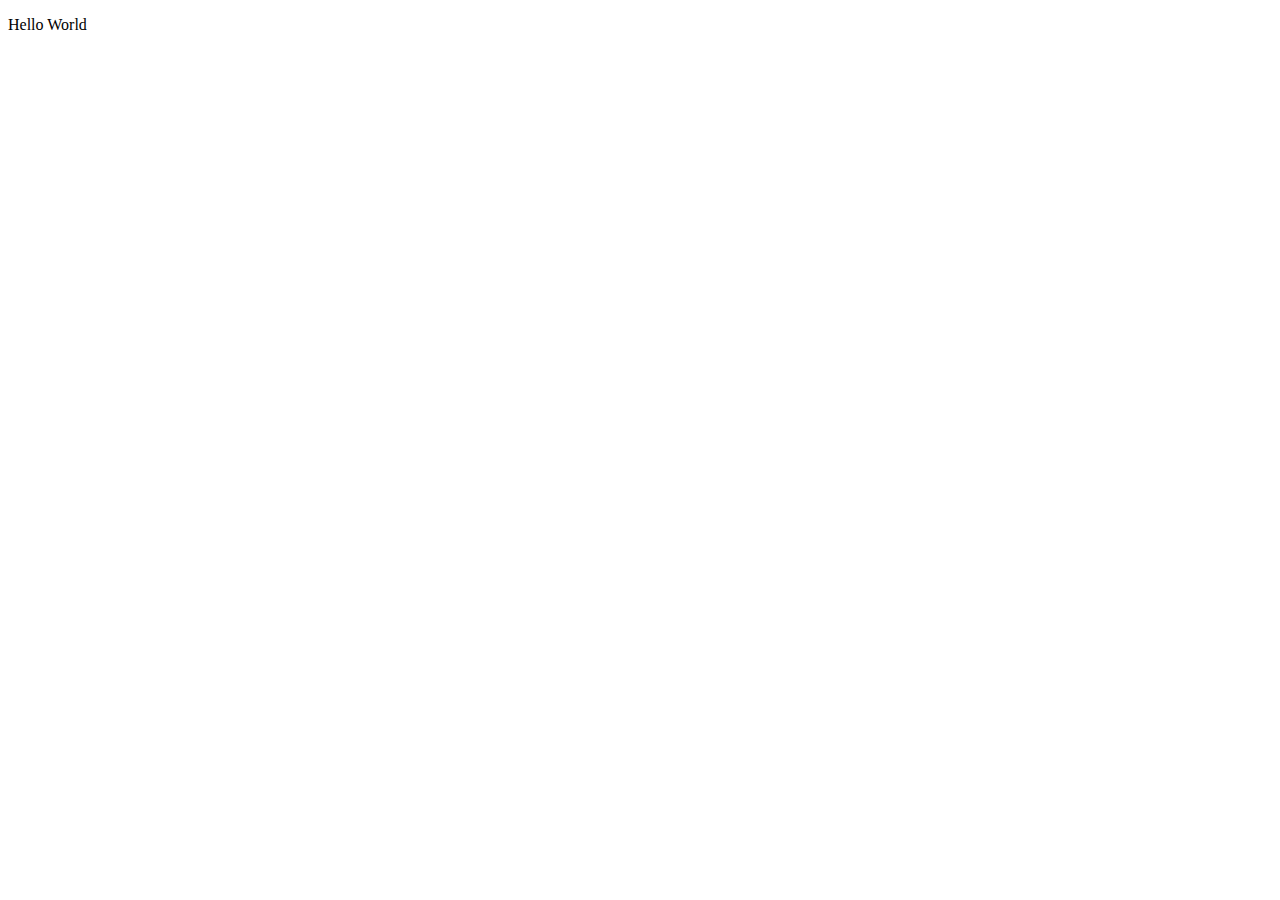
==== index.html @ 7d44d4f8 "Fix: Index.html's title and script path." ====
<!DOCTYPE html>
<html>
    <head>
        <meta charset="utf-8" />
        <title>Manahearth: A Casual Variant for Magic: the Gathering</title>
<!--[if IE]>
<script src="http://html5shiv.googlecode.com/svn/trunk/html5.js"></script>
<![endif]-->
        <style>
            article, aside, details, figcaption, figure, footer, header,
            hgroup, menu, nav, section { display: block; }
        </style>
        
        <link href="./assets/index.css" rel="stylesheet"/>
        <script src="./assets/jquery/jquery.min.js"></script>
    </head>
    <body>
        <p>Hello World</p>
        
        <script src="./assets/index.js"></script>
    </body>
</html>
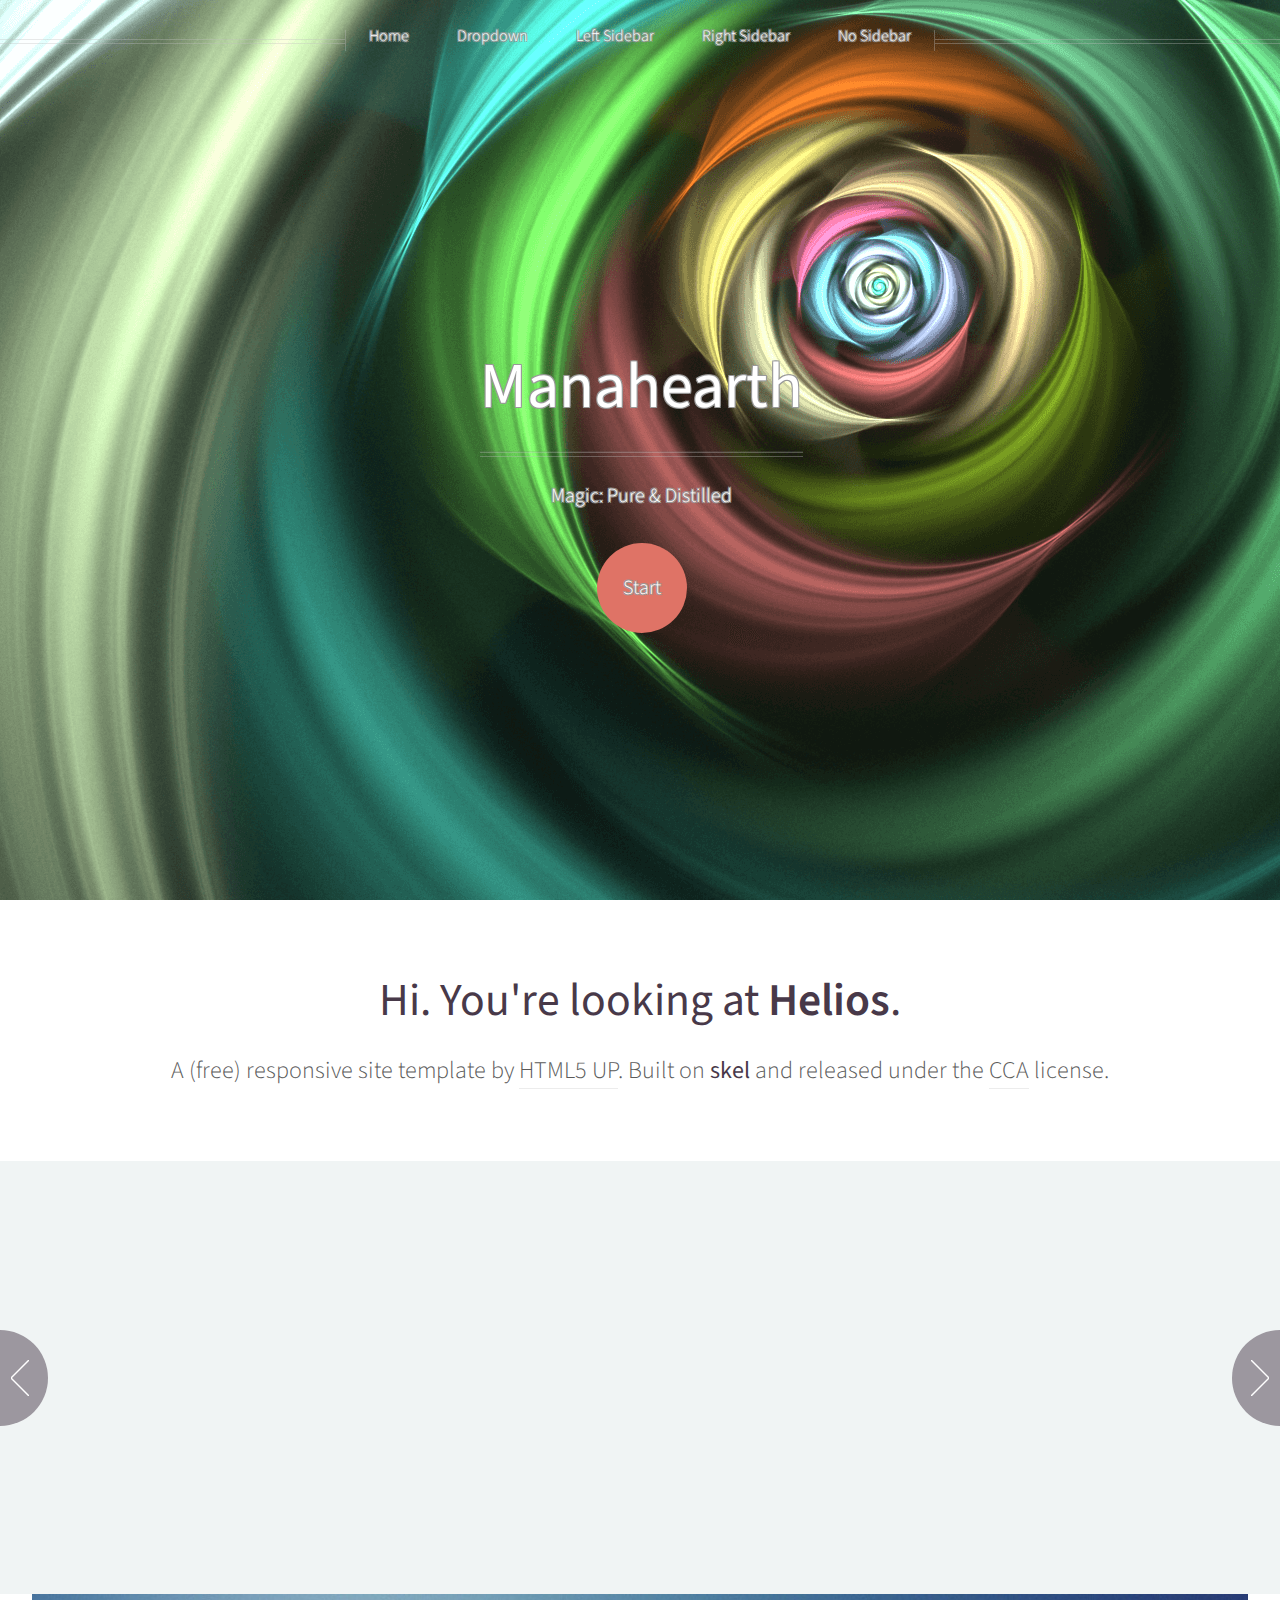
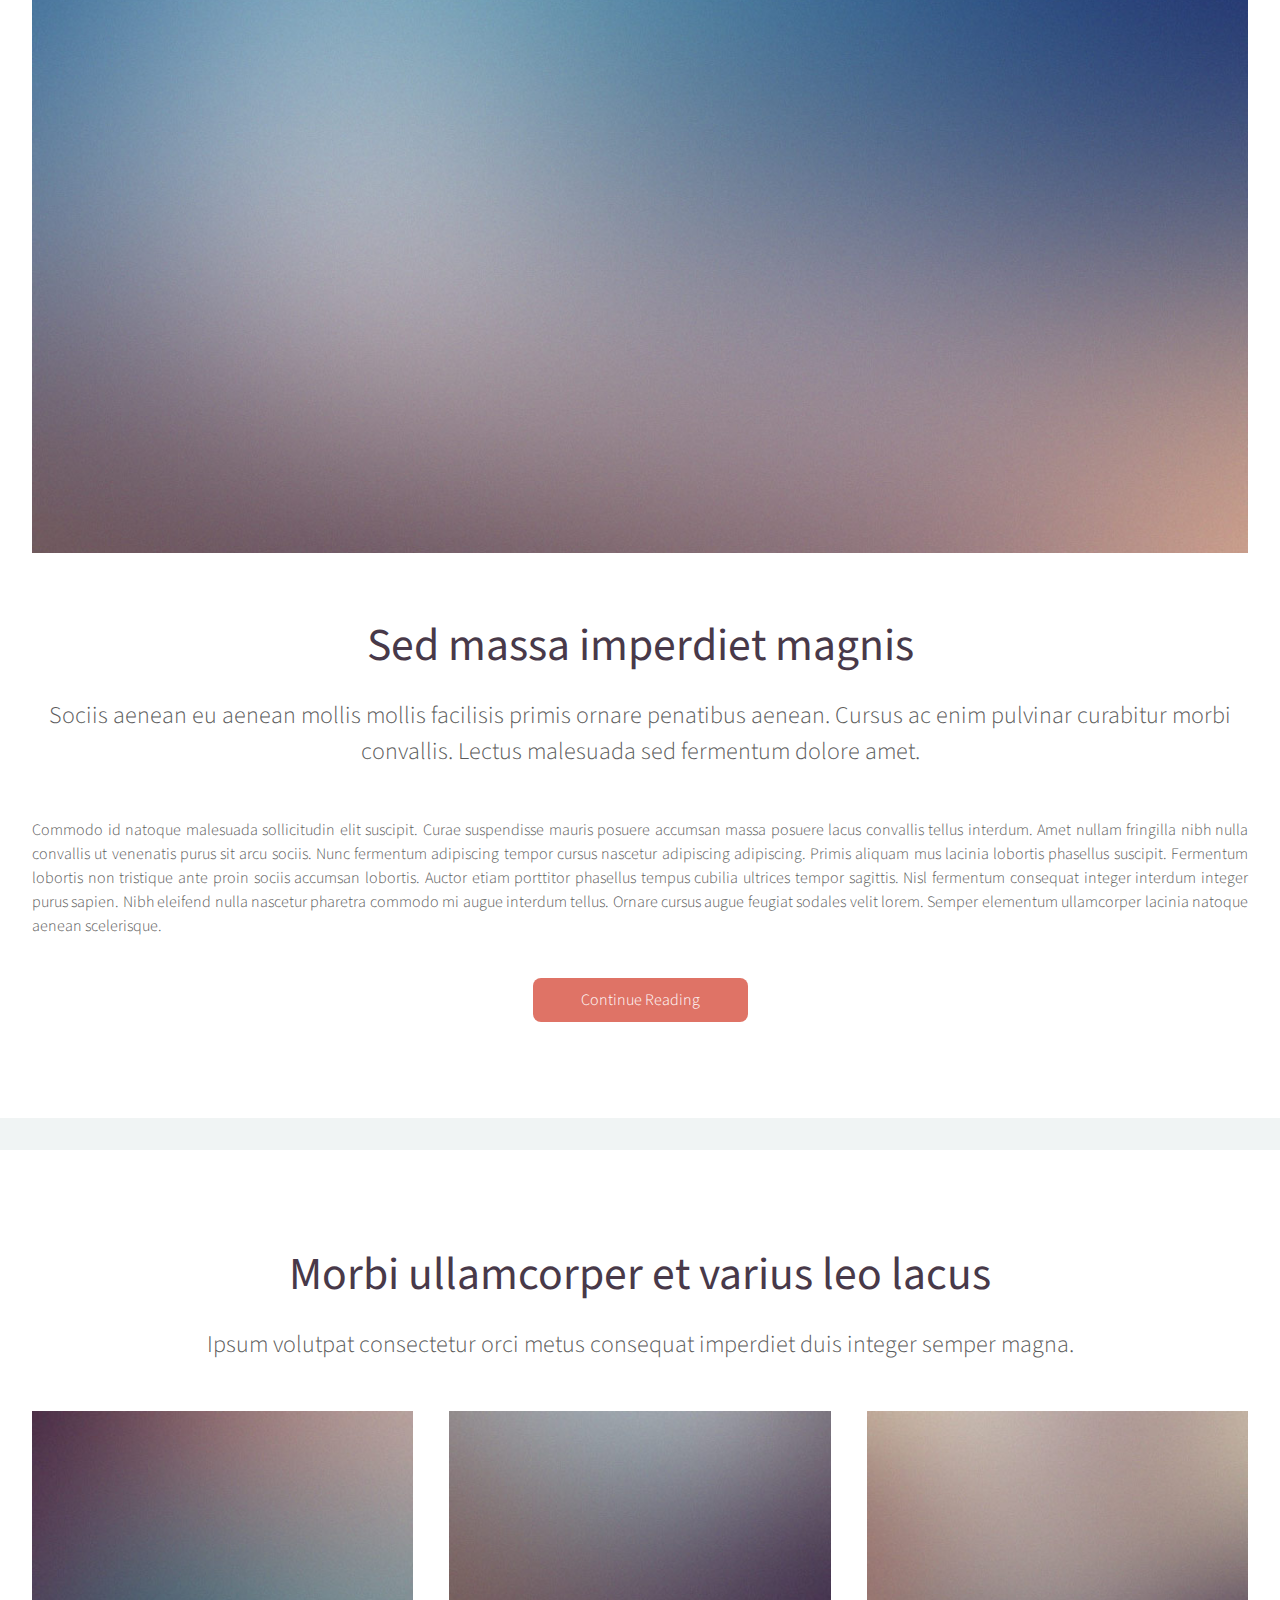
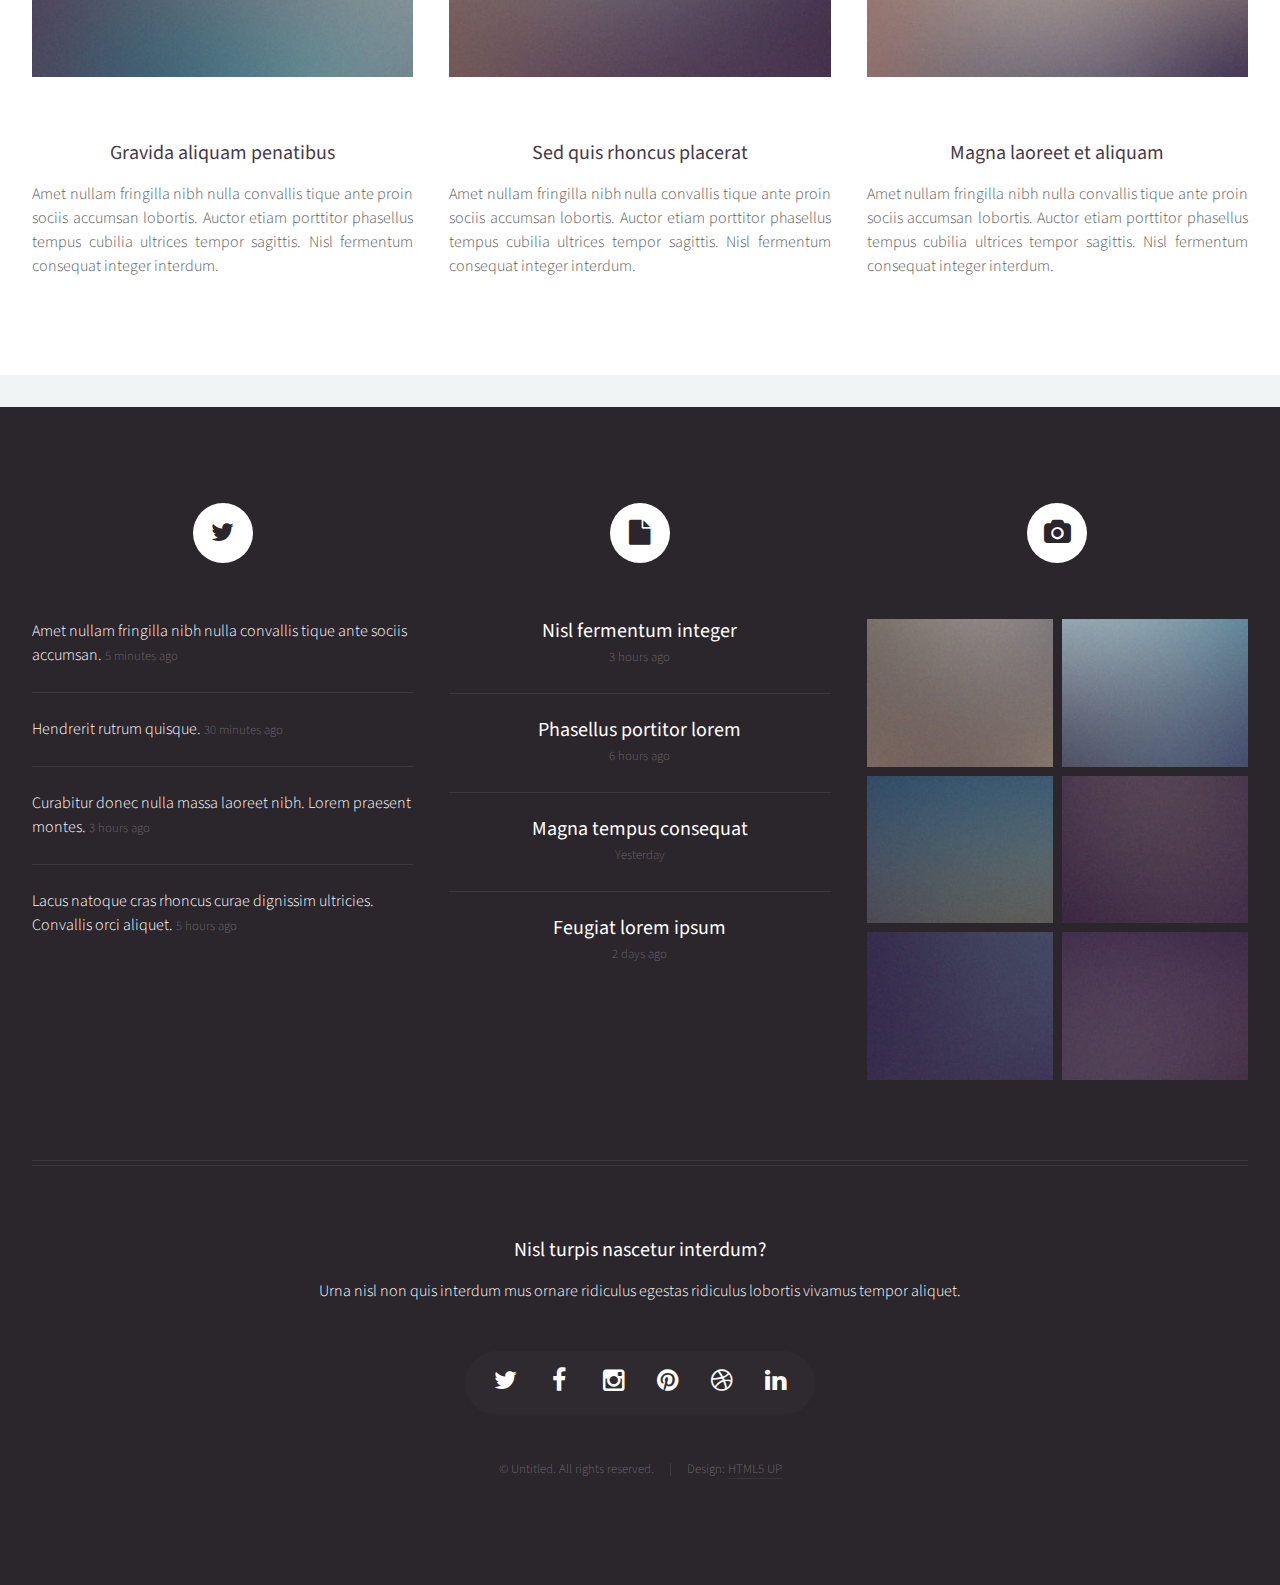
==== commit c3d3575b: "Start replacing placeholders in header." ====
--- a/index.html
+++ b/index.html
@@ -1,22 +1,386 @@
 <!DOCTYPE html>
 <html>
-    <head>
-        <meta charset="utf-8" />
-        <title>Manahearth: A Casual Variant for Magic: the Gathering</title>
-<!--[if IE]>
-<script src="http://html5shiv.googlecode.com/svn/trunk/html5.js"></script>
-<![endif]-->
-        <style>
-            article, aside, details, figcaption, figure, footer, header,
-            hgroup, menu, nav, section { display: block; }
-        </style>
-        
-        <link href="./assets/index.css" rel="stylesheet"/>
-        <script src="./assets/jquery/jquery.min.js"></script>
-    </head>
-    <body>
-        <p>Hello World</p>
-        
-        <script src="./assets/index.js"></script>
-    </body>
+  <head>
+    <meta charset="utf-8" />
+    <meta name="viewport" content="width=device-width, initial-scale=1" />
+    <title>Manahearth: A Casual Variant for Magic: the Gathering</title>
+    <!--[if IE]>
+    <script src="http://html5shiv.googlecode.com/svn/trunk/html5.js"></script>
+    <![endif]-->
+    <style>
+      article, aside, details, figcaption, figure, footer, header,
+      hgroup, menu, nav, section { display: block; }
+    </style>
+
+    <link href="./assets/index.css" rel="stylesheet"/>
+  </head>
+  <body class="homepage">
+    <div id="page-wrapper">
+
+      <!-- Header -->
+      <div id="header">
+
+        <!-- Inner -->
+        <div class="inner">
+          <header>
+            <h1><a href="index.html" id="logo">Manahearth</a></h1>
+            <hr />
+            <p>Magic: Pure &amp; Distilled</p>
+          </header>
+          <footer>
+            <a href="#banner" class="button circled scrolly">Start</a>
+          </footer>
+        </div>
+
+        <!-- Nav -->
+        <nav id="nav">
+          <ul>
+            <li><a href="index.html">Home</a></li>
+            <li>
+              <a href="#">Dropdown</a>
+              <ul>
+                <li><a href="#">Lorem ipsum dolor</a></li>
+                <li><a href="#">Magna phasellus</a></li>
+                <li><a href="#">Etiam dolore nisl</a></li>
+                <li>
+                  <a href="#">And a submenu &hellip;</a>
+                  <ul>
+                    <li><a href="#">Lorem ipsum dolor</a></li>
+                    <li><a href="#">Phasellus consequat</a></li>
+                    <li><a href="#">Magna phasellus</a></li>
+                    <li><a href="#">Etiam dolore nisl</a></li>
+                  </ul>
+                </li>
+                <li><a href="#">Veroeros feugiat</a></li>
+              </ul>
+            </li>
+            <li><a href="left-sidebar.html">Left Sidebar</a></li>
+            <li><a href="right-sidebar.html">Right Sidebar</a></li>
+            <li><a href="no-sidebar.html">No Sidebar</a></li>
+          </ul>
+        </nav>
+
+      </div>
+
+      <!-- Banner -->
+      <section id="banner">
+        <header>
+          <h2>Hi. You're looking at <strong>Helios</strong>.</h2>
+          <p>
+            A (free) responsive site template by <a href="http://html5up.net">HTML5 UP</a>.
+            Built on <strong>skel</strong> and released under the <a href="http://html5up.net/license">CCA</a> license.
+          </p>
+        </header>
+      </section>
+
+      <!-- Carousel -->
+      <section class="carousel">
+        <div class="reel">
+
+          <article>
+            <a href="#" class="image featured"><img src="images/pic01.jpg" alt="" /></a>
+            <header>
+              <h3><a href="#">Pulvinar sagittis congue</a></h3>
+            </header>
+            <p>Commodo id natoque malesuada sollicitudin elit suscipit magna.</p>
+          </article>
+
+          <article>
+            <a href="#" class="image featured"><img src="images/pic02.jpg" alt="" /></a>
+            <header>
+              <h3><a href="#">Fermentum sagittis proin</a></h3>
+            </header>
+            <p>Commodo id natoque malesuada sollicitudin elit suscipit magna.</p>
+          </article>
+
+          <article>
+            <a href="#" class="image featured"><img src="images/pic03.jpg" alt="" /></a>
+            <header>
+              <h3><a href="#">Sed quis rhoncus placerat</a></h3>
+            </header>
+            <p>Commodo id natoque malesuada sollicitudin elit suscipit magna.</p>
+          </article>
+
+          <article>
+            <a href="#" class="image featured"><img src="images/pic04.jpg" alt="" /></a>
+            <header>
+              <h3><a href="#">Ultrices urna sit lobortis</a></h3>
+            </header>
+            <p>Commodo id natoque malesuada sollicitudin elit suscipit magna.</p>
+          </article>
+
+          <article>
+            <a href="#" class="image featured"><img src="images/pic05.jpg" alt="" /></a>
+            <header>
+              <h3><a href="#">Varius magnis sollicitudin</a></h3>
+            </header>
+            <p>Commodo id natoque malesuada sollicitudin elit suscipit magna.</p>
+          </article>
+
+          <article>
+            <a href="#" class="image featured"><img src="images/pic01.jpg" alt="" /></a>
+            <header>
+              <h3><a href="#">Pulvinar sagittis congue</a></h3>
+            </header>
+            <p>Commodo id natoque malesuada sollicitudin elit suscipit magna.</p>
+          </article>
+
+          <article>
+            <a href="#" class="image featured"><img src="images/pic02.jpg" alt="" /></a>
+            <header>
+              <h3><a href="#">Fermentum sagittis proin</a></h3>
+            </header>
+            <p>Commodo id natoque malesuada sollicitudin elit suscipit magna.</p>
+          </article>
+
+          <article>
+            <a href="#" class="image featured"><img src="images/pic03.jpg" alt="" /></a>
+            <header>
+              <h3><a href="#">Sed quis rhoncus placerat</a></h3>
+            </header>
+            <p>Commodo id natoque malesuada sollicitudin elit suscipit magna.</p>
+          </article>
+
+          <article>
+            <a href="#" class="image featured"><img src="images/pic04.jpg" alt="" /></a>
+            <header>
+              <h3><a href="#">Ultrices urna sit lobortis</a></h3>
+            </header>
+            <p>Commodo id natoque malesuada sollicitudin elit suscipit magna.</p>
+          </article>
+
+          <article>
+            <a href="#" class="image featured"><img src="images/pic05.jpg" alt="" /></a>
+            <header>
+              <h3><a href="#">Varius magnis sollicitudin</a></h3>
+            </header>
+            <p>Commodo id natoque malesuada sollicitudin elit suscipit magna.</p>
+          </article>
+
+        </div>
+      </section>
+
+      <!-- Main -->
+      <div class="wrapper style2">
+
+        <article id="main" class="container special">
+          <a href="#" class="image featured"><img src="images/pic06.jpg" alt="" /></a>
+          <header>
+            <h2><a href="#">Sed massa imperdiet magnis</a></h2>
+            <p>
+              Sociis aenean eu aenean mollis mollis facilisis primis ornare penatibus aenean. Cursus ac enim
+              pulvinar curabitur morbi convallis. Lectus malesuada sed fermentum dolore amet.
+            </p>
+          </header>
+          <p>
+            Commodo id natoque malesuada sollicitudin elit suscipit. Curae suspendisse mauris posuere accumsan massa
+            posuere lacus convallis tellus interdum. Amet nullam fringilla nibh nulla convallis ut venenatis purus
+            sit arcu sociis. Nunc fermentum adipiscing tempor cursus nascetur adipiscing adipiscing. Primis aliquam
+            mus lacinia lobortis phasellus suscipit. Fermentum lobortis non tristique ante proin sociis accumsan
+            lobortis. Auctor etiam porttitor phasellus tempus cubilia ultrices tempor sagittis. Nisl fermentum
+            consequat integer interdum integer purus sapien. Nibh eleifend nulla nascetur pharetra commodo mi augue
+            interdum tellus. Ornare cursus augue feugiat sodales velit lorem. Semper elementum ullamcorper lacinia
+            natoque aenean scelerisque.
+          </p>
+          <footer>
+            <a href="#" class="button">Continue Reading</a>
+          </footer>
+        </article>
+
+      </div>
+
+      <!-- Features -->
+      <div class="wrapper style1">
+
+        <section id="features" class="container special">
+          <header>
+            <h2>Morbi ullamcorper et varius leo lacus</h2>
+            <p>Ipsum volutpat consectetur orci metus consequat imperdiet duis integer semper magna.</p>
+          </header>
+          <div class="row">
+            <article class="4u 12u(mobile) special">
+              <a href="#" class="image featured"><img src="images/pic07.jpg" alt="" /></a>
+              <header>
+                <h3><a href="#">Gravida aliquam penatibus</a></h3>
+              </header>
+              <p>
+                Amet nullam fringilla nibh nulla convallis tique ante proin sociis accumsan lobortis. Auctor etiam
+                porttitor phasellus tempus cubilia ultrices tempor sagittis. Nisl fermentum consequat integer interdum.
+              </p>
+            </article>
+            <article class="4u 12u(mobile) special">
+              <a href="#" class="image featured"><img src="images/pic08.jpg" alt="" /></a>
+              <header>
+                <h3><a href="#">Sed quis rhoncus placerat</a></h3>
+              </header>
+              <p>
+                Amet nullam fringilla nibh nulla convallis tique ante proin sociis accumsan lobortis. Auctor etiam
+                porttitor phasellus tempus cubilia ultrices tempor sagittis. Nisl fermentum consequat integer interdum.
+              </p>
+            </article>
+            <article class="4u 12u(mobile) special">
+              <a href="#" class="image featured"><img src="images/pic09.jpg" alt="" /></a>
+              <header>
+                <h3><a href="#">Magna laoreet et aliquam</a></h3>
+              </header>
+              <p>
+                Amet nullam fringilla nibh nulla convallis tique ante proin sociis accumsan lobortis. Auctor etiam
+                porttitor phasellus tempus cubilia ultrices tempor sagittis. Nisl fermentum consequat integer interdum.
+              </p>
+            </article>
+          </div>
+        </section>
+
+      </div>
+
+      <!-- Footer -->
+      <div id="footer">
+        <div class="container">
+          <div class="row">
+
+            <!-- Tweets -->
+            <section class="4u 12u(mobile)">
+              <header>
+                <h2 class="icon fa-twitter circled"><span class="label">Tweets</span></h2>
+              </header>
+              <ul class="divided">
+                <li>
+                  <article class="tweet">
+                    Amet nullam fringilla nibh nulla convallis tique ante sociis accumsan.
+                    <span class="timestamp">5 minutes ago</span>
+                  </article>
+                </li>
+                <li>
+                  <article class="tweet">
+                    Hendrerit rutrum quisque.
+                    <span class="timestamp">30 minutes ago</span>
+                  </article>
+                </li>
+                <li>
+                  <article class="tweet">
+                    Curabitur donec nulla massa laoreet nibh. Lorem praesent montes.
+                    <span class="timestamp">3 hours ago</span>
+                  </article>
+                </li>
+                <li>
+                  <article class="tweet">
+                    Lacus natoque cras rhoncus curae dignissim ultricies. Convallis orci aliquet.
+                    <span class="timestamp">5 hours ago</span>
+                  </article>
+                </li>
+              </ul>
+            </section>
+
+            <!-- Posts -->
+            <section class="4u 12u(mobile)">
+              <header>
+                <h2 class="icon fa-file circled"><span class="label">Posts</span></h2>
+              </header>
+              <ul class="divided">
+                <li>
+                  <article class="post stub">
+                    <header>
+                      <h3><a href="#">Nisl fermentum integer</a></h3>
+                    </header>
+                    <span class="timestamp">3 hours ago</span>
+                  </article>
+                </li>
+                <li>
+                  <article class="post stub">
+                    <header>
+                      <h3><a href="#">Phasellus portitor lorem</a></h3>
+                    </header>
+                    <span class="timestamp">6 hours ago</span>
+                  </article>
+                </li>
+                <li>
+                  <article class="post stub">
+                    <header>
+                      <h3><a href="#">Magna tempus consequat</a></h3>
+                    </header>
+                    <span class="timestamp">Yesterday</span>
+                  </article>
+                </li>
+                <li>
+                  <article class="post stub">
+                    <header>
+                      <h3><a href="#">Feugiat lorem ipsum</a></h3>
+                    </header>
+                    <span class="timestamp">2 days ago</span>
+                  </article>
+                </li>
+              </ul>
+            </section>
+
+            <!-- Photos -->
+            <section class="4u 12u(mobile)">
+              <header>
+                <h2 class="icon fa-camera circled"><span class="label">Photos</span></h2>
+              </header>
+              <div class="row 25%">
+                <div class="6u">
+                  <a href="#" class="image fit"><img src="images/pic10.jpg" alt="" /></a>
+                </div>
+                <div class="6u$">
+                  <a href="#" class="image fit"><img src="images/pic11.jpg" alt="" /></a>
+                </div>
+                <div class="6u">
+                  <a href="#" class="image fit"><img src="images/pic12.jpg" alt="" /></a>
+                </div>
+                <div class="6u$">
+                  <a href="#" class="image fit"><img src="images/pic13.jpg" alt="" /></a>
+                </div>
+                <div class="6u">
+                  <a href="#" class="image fit"><img src="images/pic14.jpg" alt="" /></a>
+                </div>
+                <div class="6u$">
+                  <a href="#" class="image fit"><img src="images/pic15.jpg" alt="" /></a>
+                </div>
+              </div>
+            </section>
+
+          </div>
+          <hr />
+          <div class="row">
+            <div class="12u">
+
+              <!-- Contact -->
+              <section class="contact">
+                <header>
+                  <h3>Nisl turpis nascetur interdum?</h3>
+                </header>
+                <p>Urna nisl non quis interdum mus ornare ridiculus egestas ridiculus lobortis vivamus tempor aliquet.</p>
+                <ul class="icons">
+                  <li><a href="#" class="icon fa-twitter"><span class="label">Twitter</span></a></li>
+                  <li><a href="#" class="icon fa-facebook"><span class="label">Facebook</span></a></li>
+                  <li><a href="#" class="icon fa-instagram"><span class="label">Instagram</span></a></li>
+                  <li><a href="#" class="icon fa-pinterest"><span class="label">Pinterest</span></a></li>
+                  <li><a href="#" class="icon fa-dribbble"><span class="label">Dribbble</span></a></li>
+                  <li><a href="#" class="icon fa-linkedin"><span class="label">Linkedin</span></a></li>
+                </ul>
+              </section>
+
+              <!-- Copyright -->
+              <div class="copyright">
+                <ul class="menu">
+                  <li>&copy; Untitled. All rights reserved.</li><li>Design: <a href="http://html5up.net">HTML5 UP</a></li>
+                </ul>
+              </div>
+
+            </div>
+
+          </div>
+        </div>
+      </div>
+
+    </div>
+
+    <script src="./assets/jquery/js/jquery.min.js"></script>
+    <script src="./assets/jquery.dropotron/js/jquery.dropotron.min.js"></script>
+    <script src="./assets/jquery.scrolly.min.js"></script>
+    <script src="./assets/jquery.onvisible.min.js"></script>
+    <script src="./assets/skel/js/skel.min.js"></script>
+    <script src="./assets/util.js"></script>
+    <script src="./assets/index.js"></script>
+  </body>
 </html>--- a/assets/index.css
+++ b/assets/index.css
@@ -0,0 +1,3047 @@
+@import url("http://fonts.googleapis.com/css?family=Source+Sans+Pro:300,300italic,400,400italic,600");
+@import url("./font-awesome/css/font-awesome.min.css");
+
+/*
+Helios by HTML5 UP
+html5up.net | @n33co
+Free for personal and commercial use under the CCA 3.0 license (html5up.net/license)
+*/
+
+/* Reset */
+
+html, body, div, span, applet, object, iframe, h1, h2, h3, h4, h5, h6, p, blockquote, pre, a, abbr, acronym, address, big, cite, code, del, dfn, em, img, ins, kbd, q, s, samp, small, strike, strong, sub, sup, tt, var, b, u, i, center, dl, dt, dd, ol, ul, li, fieldset, form, label, legend, table, caption, tbody, tfoot, thead, tr, th, td, article, aside, canvas, details, embed, figure, figcaption, footer, header, hgroup, menu, nav, output, ruby, section, summary, time, mark, audio, video {
+  margin: 0;
+  padding: 0;
+  border: 0;
+  font-size: 100%;
+  font: inherit;
+  vertical-align: baseline;
+}
+
+article, aside, details, figcaption, figure, footer, header, hgroup, menu, nav, section {
+  display: block;
+}
+
+body {
+  line-height: 1;
+}
+
+ol, ul {
+  list-style: none;
+}
+
+blockquote, q {
+  quotes: none;
+}
+
+blockquote:before, blockquote:after, q:before, q:after {
+  content: '';
+  content: none;
+}
+
+table {
+  border-collapse: collapse;
+  border-spacing: 0;
+}
+
+body {
+  -webkit-text-size-adjust: none;
+}
+
+/* Box Model */
+
+*, *:before, *:after {
+  -moz-box-sizing: border-box;
+  -webkit-box-sizing: border-box;
+  box-sizing: border-box;
+}
+
+/* Containers */
+
+.container {
+  margin-left: auto;
+  margin-right: auto;
+}
+
+.container.\31 25\25 {
+  width: 100%;
+  max-width: 1750px;
+  min-width: 1400px;
+}
+
+.container.\37 5\25 {
+  width: 1050px;
+}
+
+.container.\35 0\25 {
+  width: 700px;
+}
+
+.container.\32 5\25 {
+  width: 350px;
+}
+
+.container {
+  width: 1400px;
+}
+
+@media screen and (max-width: 1680px) {
+
+  .container.\31 25\25 {
+    width: 100%;
+    max-width: 1500px;
+    min-width: 1200px;
+  }
+
+  .container.\37 5\25 {
+    width: 900px;
+  }
+
+  .container.\35 0\25 {
+    width: 600px;
+  }
+
+  .container.\32 5\25 {
+    width: 300px;
+  }
+
+  .container {
+    width: 1200px;
+  }
+
+}
+
+@media screen and (max-width: 1280px) {
+
+  .container.\31 25\25 {
+    width: 100%;
+    max-width: 125%;
+    min-width: 100%;
+  }
+
+  .container.\37 5\25 {
+    width: 75%;
+  }
+
+  .container.\35 0\25 {
+    width: 50%;
+  }
+
+  .container.\32 5\25 {
+    width: 25%;
+  }
+
+  .container {
+    width: 100%;
+  }
+
+}
+
+@media screen and (max-width: 960px) {
+
+  .container.\31 25\25 {
+    width: 100%;
+    max-width: 125%;
+    min-width: 100%;
+  }
+
+  .container.\37 5\25 {
+    width: 75%;
+  }
+
+  .container.\35 0\25 {
+    width: 50%;
+  }
+
+  .container.\32 5\25 {
+    width: 25%;
+  }
+
+  .container {
+    width: 100%;
+  }
+
+}
+
+@media screen and (max-width: 840px) {
+
+  .container.\31 25\25 {
+    width: 100%;
+    max-width: 125%;
+    min-width: 100%;
+  }
+
+  .container.\37 5\25 {
+    width: 75%;
+  }
+
+  .container.\35 0\25 {
+    width: 50%;
+  }
+
+  .container.\32 5\25 {
+    width: 25%;
+  }
+
+  .container {
+    width: 100% !important;
+  }
+
+}
+
+@media screen and (max-width: 736px) {
+
+  .container.\31 25\25 {
+    width: 100%;
+    max-width: 125%;
+    min-width: 100%;
+  }
+
+  .container.\37 5\25 {
+    width: 75%;
+  }
+
+  .container.\35 0\25 {
+    width: 50%;
+  }
+
+  .container.\32 5\25 {
+    width: 25%;
+  }
+
+  .container {
+    width: 100% !important;
+  }
+
+}
+
+/* Grid */
+
+.row {
+  border-bottom: solid 1px transparent;
+  -moz-box-sizing: border-box;
+  -webkit-box-sizing: border-box;
+  box-sizing: border-box;
+}
+
+.row > * {
+  float: left;
+  -moz-box-sizing: border-box;
+  -webkit-box-sizing: border-box;
+  box-sizing: border-box;
+}
+
+.row:after, .row:before {
+  content: '';
+  display: block;
+  clear: both;
+  height: 0;
+}
+
+.row.uniform > * > :first-child {
+  margin-top: 0;
+}
+
+.row.uniform > * > :last-child {
+  margin-bottom: 0;
+}
+
+.row.\30 \25 > * {
+  padding: 0px 0 0 0px;
+}
+
+.row.\30 \25 {
+  margin: 0px 0 -1px 0px;
+}
+
+.row.uniform.\30 \25 > * {
+  padding: 0px 0 0 0px;
+}
+
+.row.uniform.\30 \25 {
+  margin: 0px 0 -1px 0px;
+}
+
+.row > * {
+  padding: 48px 0 0 48px;
+}
+
+.row {
+  margin: -48px 0 -1px -48px;
+}
+
+.row.uniform > * {
+  padding: 48px 0 0 48px;
+}
+
+.row.uniform {
+  margin: -48px 0 -1px -48px;
+}
+
+.row.\32 00\25 > * {
+  padding: 96px 0 0 96px;
+}
+
+.row.\32 00\25 {
+  margin: -96px 0 -1px -96px;
+}
+
+.row.uniform.\32 00\25 > * {
+  padding: 96px 0 0 96px;
+}
+
+.row.uniform.\32 00\25 {
+  margin: -96px 0 -1px -96px;
+}
+
+.row.\31 50\25 > * {
+  padding: 72px 0 0 72px;
+}
+
+.row.\31 50\25 {
+  margin: -72px 0 -1px -72px;
+}
+
+.row.uniform.\31 50\25 > * {
+  padding: 72px 0 0 72px;
+}
+
+.row.uniform.\31 50\25 {
+  margin: -72px 0 -1px -72px;
+}
+
+.row.\35 0\25 > * {
+  padding: 24px 0 0 24px;
+}
+
+.row.\35 0\25 {
+  margin: -24px 0 -1px -24px;
+}
+
+.row.uniform.\35 0\25 > * {
+  padding: 24px 0 0 24px;
+}
+
+.row.uniform.\35 0\25 {
+  margin: -24px 0 -1px -24px;
+}
+
+.row.\32 5\25 > * {
+  padding: 12px 0 0 12px;
+}
+
+.row.\32 5\25 {
+  margin: -12px 0 -1px -12px;
+}
+
+.row.uniform.\32 5\25 > * {
+  padding: 12px 0 0 12px;
+}
+
+.row.uniform.\32 5\25 {
+  margin: -12px 0 -1px -12px;
+}
+
+.\31 2u, .\31 2u\24 {
+  width: 100%;
+  clear: none;
+  margin-left: 0;
+}
+
+.\31 1u, .\31 1u\24 {
+  width: 91.6666666667%;
+  clear: none;
+  margin-left: 0;
+}
+
+.\31 0u, .\31 0u\24 {
+  width: 83.3333333333%;
+  clear: none;
+  margin-left: 0;
+}
+
+.\39 u, .\39 u\24 {
+  width: 75%;
+  clear: none;
+  margin-left: 0;
+}
+
+.\38 u, .\38 u\24 {
+  width: 66.6666666667%;
+  clear: none;
+  margin-left: 0;
+}
+
+.\37 u, .\37 u\24 {
+  width: 58.3333333333%;
+  clear: none;
+  margin-left: 0;
+}
+
+.\36 u, .\36 u\24 {
+  width: 50%;
+  clear: none;
+  margin-left: 0;
+}
+
+.\35 u, .\35 u\24 {
+  width: 41.6666666667%;
+  clear: none;
+  margin-left: 0;
+}
+
+.\34 u, .\34 u\24 {
+  width: 33.3333333333%;
+  clear: none;
+  margin-left: 0;
+}
+
+.\33 u, .\33 u\24 {
+  width: 25%;
+  clear: none;
+  margin-left: 0;
+}
+
+.\32 u, .\32 u\24 {
+  width: 16.6666666667%;
+  clear: none;
+  margin-left: 0;
+}
+
+.\31 u, .\31 u\24 {
+  width: 8.3333333333%;
+  clear: none;
+  margin-left: 0;
+}
+
+.\31 2u\24 + *,
+.\31 1u\24 + *,
+.\31 0u\24 + *,
+.\39 u\24 + *,
+.\38 u\24 + *,
+.\37 u\24 + *,
+.\36 u\24 + *,
+.\35 u\24 + *,
+.\34 u\24 + *,
+.\33 u\24 + *,
+.\32 u\24 + *,
+.\31 u\24 + * {
+  clear: left;
+}
+
+.\-11u {
+  margin-left: 91.66667%;
+}
+
+.\-10u {
+  margin-left: 83.33333%;
+}
+
+.\-9u {
+  margin-left: 75%;
+}
+
+.\-8u {
+  margin-left: 66.66667%;
+}
+
+.\-7u {
+  margin-left: 58.33333%;
+}
+
+.\-6u {
+  margin-left: 50%;
+}
+
+.\-5u {
+  margin-left: 41.66667%;
+}
+
+.\-4u {
+  margin-left: 33.33333%;
+}
+
+.\-3u {
+  margin-left: 25%;
+}
+
+.\-2u {
+  margin-left: 16.66667%;
+}
+
+.\-1u {
+  margin-left: 8.33333%;
+}
+
+@media screen and (max-width: 1680px) {
+
+  .row > * {
+    padding: 48px 0 0 48px;
+  }
+
+  .row {
+    margin: -48px 0 -1px -48px;
+  }
+
+  .row.uniform > * {
+    padding: 48px 0 0 48px;
+  }
+
+  .row.uniform {
+    margin: -48px 0 -1px -48px;
+  }
+
+  .row.\32 00\25 > * {
+    padding: 96px 0 0 96px;
+  }
+
+  .row.\32 00\25 {
+    margin: -96px 0 -1px -96px;
+  }
+
+  .row.uniform.\32 00\25 > * {
+    padding: 96px 0 0 96px;
+  }
+
+  .row.uniform.\32 00\25 {
+    margin: -96px 0 -1px -96px;
+  }
+
+  .row.\31 50\25 > * {
+    padding: 72px 0 0 72px;
+  }
+
+  .row.\31 50\25 {
+    margin: -72px 0 -1px -72px;
+  }
+
+  .row.uniform.\31 50\25 > * {
+    padding: 72px 0 0 72px;
+  }
+
+  .row.uniform.\31 50\25 {
+    margin: -72px 0 -1px -72px;
+  }
+
+  .row.\35 0\25 > * {
+    padding: 24px 0 0 24px;
+  }
+
+  .row.\35 0\25 {
+    margin: -24px 0 -1px -24px;
+  }
+
+  .row.uniform.\35 0\25 > * {
+    padding: 24px 0 0 24px;
+  }
+
+  .row.uniform.\35 0\25 {
+    margin: -24px 0 -1px -24px;
+  }
+
+  .row.\32 5\25 > * {
+    padding: 12px 0 0 12px;
+  }
+
+  .row.\32 5\25 {
+    margin: -12px 0 -1px -12px;
+  }
+
+  .row.uniform.\32 5\25 > * {
+    padding: 12px 0 0 12px;
+  }
+
+  .row.uniform.\32 5\25 {
+    margin: -12px 0 -1px -12px;
+  }
+
+  .\31 2u\28wide\29, .\31 2u\24\28wide\29 {
+    width: 100%;
+    clear: none;
+    margin-left: 0;
+  }
+
+  .\31 1u\28wide\29, .\31 1u\24\28wide\29 {
+    width: 91.6666666667%;
+    clear: none;
+    margin-left: 0;
+  }
+
+  .\31 0u\28wide\29, .\31 0u\24\28wide\29 {
+    width: 83.3333333333%;
+    clear: none;
+    margin-left: 0;
+  }
+
+  .\39 u\28wide\29, .\39 u\24\28wide\29 {
+    width: 75%;
+    clear: none;
+    margin-left: 0;
+  }
+
+  .\38 u\28wide\29, .\38 u\24\28wide\29 {
+    width: 66.6666666667%;
+    clear: none;
+    margin-left: 0;
+  }
+
+  .\37 u\28wide\29, .\37 u\24\28wide\29 {
+    width: 58.3333333333%;
+    clear: none;
+    margin-left: 0;
+  }
+
+  .\36 u\28wide\29, .\36 u\24\28wide\29 {
+    width: 50%;
+    clear: none;
+    margin-left: 0;
+  }
+
+  .\35 u\28wide\29, .\35 u\24\28wide\29 {
+    width: 41.6666666667%;
+    clear: none;
+    margin-left: 0;
+  }
+
+  .\34 u\28wide\29, .\34 u\24\28wide\29 {
+    width: 33.3333333333%;
+    clear: none;
+    margin-left: 0;
+  }
+
+  .\33 u\28wide\29, .\33 u\24\28wide\29 {
+    width: 25%;
+    clear: none;
+    margin-left: 0;
+  }
+
+  .\32 u\28wide\29, .\32 u\24\28wide\29 {
+    width: 16.6666666667%;
+    clear: none;
+    margin-left: 0;
+  }
+
+  .\31 u\28wide\29, .\31 u\24\28wide\29 {
+    width: 8.3333333333%;
+    clear: none;
+    margin-left: 0;
+  }
+
+  .\31 2u\24\28wide\29 + *,
+  .\31 1u\24\28wide\29 + *,
+  .\31 0u\24\28wide\29 + *,
+  .\39 u\24\28wide\29 + *,
+  .\38 u\24\28wide\29 + *,
+  .\37 u\24\28wide\29 + *,
+  .\36 u\24\28wide\29 + *,
+  .\35 u\24\28wide\29 + *,
+  .\34 u\24\28wide\29 + *,
+  .\33 u\24\28wide\29 + *,
+  .\32 u\24\28wide\29 + *,
+  .\31 u\24\28wide\29 + * {
+    clear: left;
+  }
+
+  .\-11u\28wide\29 {
+    margin-left: 91.66667%;
+  }
+
+  .\-10u\28wide\29 {
+    margin-left: 83.33333%;
+  }
+
+  .\-9u\28wide\29 {
+    margin-left: 75%;
+  }
+
+  .\-8u\28wide\29 {
+    margin-left: 66.66667%;
+  }
+
+  .\-7u\28wide\29 {
+    margin-left: 58.33333%;
+  }
+
+  .\-6u\28wide\29 {
+    margin-left: 50%;
+  }
+
+  .\-5u\28wide\29 {
+    margin-left: 41.66667%;
+  }
+
+  .\-4u\28wide\29 {
+    margin-left: 33.33333%;
+  }
+
+  .\-3u\28wide\29 {
+    margin-left: 25%;
+  }
+
+  .\-2u\28wide\29 {
+    margin-left: 16.66667%;
+  }
+
+  .\-1u\28wide\29 {
+    margin-left: 8.33333%;
+  }
+
+}
+
+@media screen and (max-width: 1280px) {
+
+  .row > * {
+    padding: 36px 0 0 36px;
+  }
+
+  .row {
+    margin: -36px 0 -1px -36px;
+  }
+
+  .row.uniform > * {
+    padding: 36px 0 0 36px;
+  }
+
+  .row.uniform {
+    margin: -36px 0 -1px -36px;
+  }
+
+  .row.\32 00\25 > * {
+    padding: 72px 0 0 72px;
+  }
+
+  .row.\32 00\25 {
+    margin: -72px 0 -1px -72px;
+  }
+
+  .row.uniform.\32 00\25 > * {
+    padding: 72px 0 0 72px;
+  }
+
+  .row.uniform.\32 00\25 {
+    margin: -72px 0 -1px -72px;
+  }
+
+  .row.\31 50\25 > * {
+    padding: 54px 0 0 54px;
+  }
+
+  .row.\31 50\25 {
+    margin: -54px 0 -1px -54px;
+  }
+
+  .row.uniform.\31 50\25 > * {
+    padding: 54px 0 0 54px;
+  }
+
+  .row.uniform.\31 50\25 {
+    margin: -54px 0 -1px -54px;
+  }
+
+  .row.\35 0\25 > * {
+    padding: 18px 0 0 18px;
+  }
+
+  .row.\35 0\25 {
+    margin: -18px 0 -1px -18px;
+  }
+
+  .row.uniform.\35 0\25 > * {
+    padding: 18px 0 0 18px;
+  }
+
+  .row.uniform.\35 0\25 {
+    margin: -18px 0 -1px -18px;
+  }
+
+  .row.\32 5\25 > * {
+    padding: 9px 0 0 9px;
+  }
+
+  .row.\32 5\25 {
+    margin: -9px 0 -1px -9px;
+  }
+
+  .row.uniform.\32 5\25 > * {
+    padding: 9px 0 0 9px;
+  }
+
+  .row.uniform.\32 5\25 {
+    margin: -9px 0 -1px -9px;
+  }
+
+  .\31 2u\28normal\29, .\31 2u\24\28normal\29 {
+    width: 100%;
+    clear: none;
+    margin-left: 0;
+  }
+
+  .\31 1u\28normal\29, .\31 1u\24\28normal\29 {
+    width: 91.6666666667%;
+    clear: none;
+    margin-left: 0;
+  }
+
+  .\31 0u\28normal\29, .\31 0u\24\28normal\29 {
+    width: 83.3333333333%;
+    clear: none;
+    margin-left: 0;
+  }
+
+  .\39 u\28normal\29, .\39 u\24\28normal\29 {
+    width: 75%;
+    clear: none;
+    margin-left: 0;
+  }
+
+  .\38 u\28normal\29, .\38 u\24\28normal\29 {
+    width: 66.6666666667%;
+    clear: none;
+    margin-left: 0;
+  }
+
+  .\37 u\28normal\29, .\37 u\24\28normal\29 {
+    width: 58.3333333333%;
+    clear: none;
+    margin-left: 0;
+  }
+
+  .\36 u\28normal\29, .\36 u\24\28normal\29 {
+    width: 50%;
+    clear: none;
+    margin-left: 0;
+  }
+
+  .\35 u\28normal\29, .\35 u\24\28normal\29 {
+    width: 41.6666666667%;
+    clear: none;
+    margin-left: 0;
+  }
+
+  .\34 u\28normal\29, .\34 u\24\28normal\29 {
+    width: 33.3333333333%;
+    clear: none;
+    margin-left: 0;
+  }
+
+  .\33 u\28normal\29, .\33 u\24\28normal\29 {
+    width: 25%;
+    clear: none;
+    margin-left: 0;
+  }
+
+  .\32 u\28normal\29, .\32 u\24\28normal\29 {
+    width: 16.6666666667%;
+    clear: none;
+    margin-left: 0;
+  }
+
+  .\31 u\28normal\29, .\31 u\24\28normal\29 {
+    width: 8.3333333333%;
+    clear: none;
+    margin-left: 0;
+  }
+
+  .\31 2u\24\28normal\29 + *,
+  .\31 1u\24\28normal\29 + *,
+  .\31 0u\24\28normal\29 + *,
+  .\39 u\24\28normal\29 + *,
+  .\38 u\24\28normal\29 + *,
+  .\37 u\24\28normal\29 + *,
+  .\36 u\24\28normal\29 + *,
+  .\35 u\24\28normal\29 + *,
+  .\34 u\24\28normal\29 + *,
+  .\33 u\24\28normal\29 + *,
+  .\32 u\24\28normal\29 + *,
+  .\31 u\24\28normal\29 + * {
+    clear: left;
+  }
+
+  .\-11u\28normal\29 {
+    margin-left: 91.66667%;
+  }
+
+  .\-10u\28normal\29 {
+    margin-left: 83.33333%;
+  }
+
+  .\-9u\28normal\29 {
+    margin-left: 75%;
+  }
+
+  .\-8u\28normal\29 {
+    margin-left: 66.66667%;
+  }
+
+  .\-7u\28normal\29 {
+    margin-left: 58.33333%;
+  }
+
+  .\-6u\28normal\29 {
+    margin-left: 50%;
+  }
+
+  .\-5u\28normal\29 {
+    margin-left: 41.66667%;
+  }
+
+  .\-4u\28normal\29 {
+    margin-left: 33.33333%;
+  }
+
+  .\-3u\28normal\29 {
+    margin-left: 25%;
+  }
+
+  .\-2u\28normal\29 {
+    margin-left: 16.66667%;
+  }
+
+  .\-1u\28normal\29 {
+    margin-left: 8.33333%;
+  }
+
+}
+
+@media screen and (max-width: 960px) {
+
+  .row > * {
+    padding: 32px 0 0 32px;
+  }
+
+  .row {
+    margin: -32px 0 -1px -32px;
+  }
+
+  .row.uniform > * {
+    padding: 32px 0 0 32px;
+  }
+
+  .row.uniform {
+    margin: -32px 0 -1px -32px;
+  }
+
+  .row.\32 00\25 > * {
+    padding: 64px 0 0 64px;
+  }
+
+  .row.\32 00\25 {
+    margin: -64px 0 -1px -64px;
+  }
+
+  .row.uniform.\32 00\25 > * {
+    padding: 64px 0 0 64px;
+  }
+
+  .row.uniform.\32 00\25 {
+    margin: -64px 0 -1px -64px;
+  }
+
+  .row.\31 50\25 > * {
+    padding: 48px 0 0 48px;
+  }
+
+  .row.\31 50\25 {
+    margin: -48px 0 -1px -48px;
+  }
+
+  .row.uniform.\31 50\25 > * {
+    padding: 48px 0 0 48px;
+  }
+
+  .row.uniform.\31 50\25 {
+    margin: -48px 0 -1px -48px;
+  }
+
+  .row.\35 0\25 > * {
+    padding: 16px 0 0 16px;
+  }
+
+  .row.\35 0\25 {
+    margin: -16px 0 -1px -16px;
+  }
+
+  .row.uniform.\35 0\25 > * {
+    padding: 16px 0 0 16px;
+  }
+
+  .row.uniform.\35 0\25 {
+    margin: -16px 0 -1px -16px;
+  }
+
+  .row.\32 5\25 > * {
+    padding: 8px 0 0 8px;
+  }
+
+  .row.\32 5\25 {
+    margin: -8px 0 -1px -8px;
+  }
+
+  .row.uniform.\32 5\25 > * {
+    padding: 8px 0 0 8px;
+  }
+
+  .row.uniform.\32 5\25 {
+    margin: -8px 0 -1px -8px;
+  }
+
+  .\31 2u\28narrow\29, .\31 2u\24\28narrow\29 {
+    width: 100%;
+    clear: none;
+    margin-left: 0;
+  }
+
+  .\31 1u\28narrow\29, .\31 1u\24\28narrow\29 {
+    width: 91.6666666667%;
+    clear: none;
+    margin-left: 0;
+  }
+
+  .\31 0u\28narrow\29, .\31 0u\24\28narrow\29 {
+    width: 83.3333333333%;
+    clear: none;
+    margin-left: 0;
+  }
+
+  .\39 u\28narrow\29, .\39 u\24\28narrow\29 {
+    width: 75%;
+    clear: none;
+    margin-left: 0;
+  }
+
+  .\38 u\28narrow\29, .\38 u\24\28narrow\29 {
+    width: 66.6666666667%;
+    clear: none;
+    margin-left: 0;
+  }
+
+  .\37 u\28narrow\29, .\37 u\24\28narrow\29 {
+    width: 58.3333333333%;
+    clear: none;
+    margin-left: 0;
+  }
+
+  .\36 u\28narrow\29, .\36 u\24\28narrow\29 {
+    width: 50%;
+    clear: none;
+    margin-left: 0;
+  }
+
+  .\35 u\28narrow\29, .\35 u\24\28narrow\29 {
+    width: 41.6666666667%;
+    clear: none;
+    margin-left: 0;
+  }
+
+  .\34 u\28narrow\29, .\34 u\24\28narrow\29 {
+    width: 33.3333333333%;
+    clear: none;
+    margin-left: 0;
+  }
+
+  .\33 u\28narrow\29, .\33 u\24\28narrow\29 {
+    width: 25%;
+    clear: none;
+    margin-left: 0;
+  }
+
+  .\32 u\28narrow\29, .\32 u\24\28narrow\29 {
+    width: 16.6666666667%;
+    clear: none;
+    margin-left: 0;
+  }
+
+  .\31 u\28narrow\29, .\31 u\24\28narrow\29 {
+    width: 8.3333333333%;
+    clear: none;
+    margin-left: 0;
+  }
+
+  .\31 2u\24\28narrow\29 + *,
+  .\31 1u\24\28narrow\29 + *,
+  .\31 0u\24\28narrow\29 + *,
+  .\39 u\24\28narrow\29 + *,
+  .\38 u\24\28narrow\29 + *,
+  .\37 u\24\28narrow\29 + *,
+  .\36 u\24\28narrow\29 + *,
+  .\35 u\24\28narrow\29 + *,
+  .\34 u\24\28narrow\29 + *,
+  .\33 u\24\28narrow\29 + *,
+  .\32 u\24\28narrow\29 + *,
+  .\31 u\24\28narrow\29 + * {
+    clear: left;
+  }
+
+  .\-11u\28narrow\29 {
+    margin-left: 91.66667%;
+  }
+
+  .\-10u\28narrow\29 {
+    margin-left: 83.33333%;
+  }
+
+  .\-9u\28narrow\29 {
+    margin-left: 75%;
+  }
+
+  .\-8u\28narrow\29 {
+    margin-left: 66.66667%;
+  }
+
+  .\-7u\28narrow\29 {
+    margin-left: 58.33333%;
+  }
+
+  .\-6u\28narrow\29 {
+    margin-left: 50%;
+  }
+
+  .\-5u\28narrow\29 {
+    margin-left: 41.66667%;
+  }
+
+  .\-4u\28narrow\29 {
+    margin-left: 33.33333%;
+  }
+
+  .\-3u\28narrow\29 {
+    margin-left: 25%;
+  }
+
+  .\-2u\28narrow\29 {
+    margin-left: 16.66667%;
+  }
+
+  .\-1u\28narrow\29 {
+    margin-left: 8.33333%;
+  }
+
+}
+
+@media screen and (max-width: 840px) {
+
+  .row > * {
+    padding: 32px 0 0 32px;
+  }
+
+  .row {
+    margin: -32px 0 -1px -32px;
+  }
+
+  .row.uniform > * {
+    padding: 32px 0 0 32px;
+  }
+
+  .row.uniform {
+    margin: -32px 0 -1px -32px;
+  }
+
+  .row.\32 00\25 > * {
+    padding: 64px 0 0 64px;
+  }
+
+  .row.\32 00\25 {
+    margin: -64px 0 -1px -64px;
+  }
+
+  .row.uniform.\32 00\25 > * {
+    padding: 64px 0 0 64px;
+  }
+
+  .row.uniform.\32 00\25 {
+    margin: -64px 0 -1px -64px;
+  }
+
+  .row.\31 50\25 > * {
+    padding: 48px 0 0 48px;
+  }
+
+  .row.\31 50\25 {
+    margin: -48px 0 -1px -48px;
+  }
+
+  .row.uniform.\31 50\25 > * {
+    padding: 48px 0 0 48px;
+  }
+
+  .row.uniform.\31 50\25 {
+    margin: -48px 0 -1px -48px;
+  }
+
+  .row.\35 0\25 > * {
+    padding: 16px 0 0 16px;
+  }
+
+  .row.\35 0\25 {
+    margin: -16px 0 -1px -16px;
+  }
+
+  .row.uniform.\35 0\25 > * {
+    padding: 16px 0 0 16px;
+  }
+
+  .row.uniform.\35 0\25 {
+    margin: -16px 0 -1px -16px;
+  }
+
+  .row.\32 5\25 > * {
+    padding: 8px 0 0 8px;
+  }
+
+  .row.\32 5\25 {
+    margin: -8px 0 -1px -8px;
+  }
+
+  .row.uniform.\32 5\25 > * {
+    padding: 8px 0 0 8px;
+  }
+
+  .row.uniform.\32 5\25 {
+    margin: -8px 0 -1px -8px;
+  }
+
+  .\31 2u\28narrower\29, .\31 2u\24\28narrower\29 {
+    width: 100%;
+    clear: none;
+    margin-left: 0;
+  }
+
+  .\31 1u\28narrower\29, .\31 1u\24\28narrower\29 {
+    width: 91.6666666667%;
+    clear: none;
+    margin-left: 0;
+  }
+
+  .\31 0u\28narrower\29, .\31 0u\24\28narrower\29 {
+    width: 83.3333333333%;
+    clear: none;
+    margin-left: 0;
+  }
+
+  .\39 u\28narrower\29, .\39 u\24\28narrower\29 {
+    width: 75%;
+    clear: none;
+    margin-left: 0;
+  }
+
+  .\38 u\28narrower\29, .\38 u\24\28narrower\29 {
+    width: 66.6666666667%;
+    clear: none;
+    margin-left: 0;
+  }
+
+  .\37 u\28narrower\29, .\37 u\24\28narrower\29 {
+    width: 58.3333333333%;
+    clear: none;
+    margin-left: 0;
+  }
+
+  .\36 u\28narrower\29, .\36 u\24\28narrower\29 {
+    width: 50%;
+    clear: none;
+    margin-left: 0;
+  }
+
+  .\35 u\28narrower\29, .\35 u\24\28narrower\29 {
+    width: 41.6666666667%;
+    clear: none;
+    margin-left: 0;
+  }
+
+  .\34 u\28narrower\29, .\34 u\24\28narrower\29 {
+    width: 33.3333333333%;
+    clear: none;
+    margin-left: 0;
+  }
+
+  .\33 u\28narrower\29, .\33 u\24\28narrower\29 {
+    width: 25%;
+    clear: none;
+    margin-left: 0;
+  }
+
+  .\32 u\28narrower\29, .\32 u\24\28narrower\29 {
+    width: 16.6666666667%;
+    clear: none;
+    margin-left: 0;
+  }
+
+  .\31 u\28narrower\29, .\31 u\24\28narrower\29 {
+    width: 8.3333333333%;
+    clear: none;
+    margin-left: 0;
+  }
+
+  .\31 2u\24\28narrower\29 + *,
+  .\31 1u\24\28narrower\29 + *,
+  .\31 0u\24\28narrower\29 + *,
+  .\39 u\24\28narrower\29 + *,
+  .\38 u\24\28narrower\29 + *,
+  .\37 u\24\28narrower\29 + *,
+  .\36 u\24\28narrower\29 + *,
+  .\35 u\24\28narrower\29 + *,
+  .\34 u\24\28narrower\29 + *,
+  .\33 u\24\28narrower\29 + *,
+  .\32 u\24\28narrower\29 + *,
+  .\31 u\24\28narrower\29 + * {
+    clear: left;
+  }
+
+  .\-11u\28narrower\29 {
+    margin-left: 91.66667%;
+  }
+
+  .\-10u\28narrower\29 {
+    margin-left: 83.33333%;
+  }
+
+  .\-9u\28narrower\29 {
+    margin-left: 75%;
+  }
+
+  .\-8u\28narrower\29 {
+    margin-left: 66.66667%;
+  }
+
+  .\-7u\28narrower\29 {
+    margin-left: 58.33333%;
+  }
+
+  .\-6u\28narrower\29 {
+    margin-left: 50%;
+  }
+
+  .\-5u\28narrower\29 {
+    margin-left: 41.66667%;
+  }
+
+  .\-4u\28narrower\29 {
+    margin-left: 33.33333%;
+  }
+
+  .\-3u\28narrower\29 {
+    margin-left: 25%;
+  }
+
+  .\-2u\28narrower\29 {
+    margin-left: 16.66667%;
+  }
+
+  .\-1u\28narrower\29 {
+    margin-left: 8.33333%;
+  }
+
+}
+
+@media screen and (max-width: 736px) {
+
+  .row > * {
+    padding: 20px 0 0 20px;
+  }
+
+  .row {
+    margin: -20px 0 -1px -20px;
+  }
+
+  .row.uniform > * {
+    padding: 20px 0 0 20px;
+  }
+
+  .row.uniform {
+    margin: -20px 0 -1px -20px;
+  }
+
+  .row.\32 00\25 > * {
+    padding: 40px 0 0 40px;
+  }
+
+  .row.\32 00\25 {
+    margin: -40px 0 -1px -40px;
+  }
+
+  .row.uniform.\32 00\25 > * {
+    padding: 40px 0 0 40px;
+  }
+
+  .row.uniform.\32 00\25 {
+    margin: -40px 0 -1px -40px;
+  }
+
+  .row.\31 50\25 > * {
+    padding: 30px 0 0 30px;
+  }
+
+  .row.\31 50\25 {
+    margin: -30px 0 -1px -30px;
+  }
+
+  .row.uniform.\31 50\25 > * {
+    padding: 30px 0 0 30px;
+  }
+
+  .row.uniform.\31 50\25 {
+    margin: -30px 0 -1px -30px;
+  }
+
+  .row.\35 0\25 > * {
+    padding: 10px 0 0 10px;
+  }
+
+  .row.\35 0\25 {
+    margin: -10px 0 -1px -10px;
+  }
+
+  .row.uniform.\35 0\25 > * {
+    padding: 10px 0 0 10px;
+  }
+
+  .row.uniform.\35 0\25 {
+    margin: -10px 0 -1px -10px;
+  }
+
+  .row.\32 5\25 > * {
+    padding: 5px 0 0 5px;
+  }
+
+  .row.\32 5\25 {
+    margin: -5px 0 -1px -5px;
+  }
+
+  .row.uniform.\32 5\25 > * {
+    padding: 5px 0 0 5px;
+  }
+
+  .row.uniform.\32 5\25 {
+    margin: -5px 0 -1px -5px;
+  }
+
+  .\31 2u\28mobile\29, .\31 2u\24\28mobile\29 {
+    width: 100%;
+    clear: none;
+    margin-left: 0;
+  }
+
+  .\31 1u\28mobile\29, .\31 1u\24\28mobile\29 {
+    width: 91.6666666667%;
+    clear: none;
+    margin-left: 0;
+  }
+
+  .\31 0u\28mobile\29, .\31 0u\24\28mobile\29 {
+    width: 83.3333333333%;
+    clear: none;
+    margin-left: 0;
+  }
+
+  .\39 u\28mobile\29, .\39 u\24\28mobile\29 {
+    width: 75%;
+    clear: none;
+    margin-left: 0;
+  }
+
+  .\38 u\28mobile\29, .\38 u\24\28mobile\29 {
+    width: 66.6666666667%;
+    clear: none;
+    margin-left: 0;
+  }
+
+  .\37 u\28mobile\29, .\37 u\24\28mobile\29 {
+    width: 58.3333333333%;
+    clear: none;
+    margin-left: 0;
+  }
+
+  .\36 u\28mobile\29, .\36 u\24\28mobile\29 {
+    width: 50%;
+    clear: none;
+    margin-left: 0;
+  }
+
+  .\35 u\28mobile\29, .\35 u\24\28mobile\29 {
+    width: 41.6666666667%;
+    clear: none;
+    margin-left: 0;
+  }
+
+  .\34 u\28mobile\29, .\34 u\24\28mobile\29 {
+    width: 33.3333333333%;
+    clear: none;
+    margin-left: 0;
+  }
+
+  .\33 u\28mobile\29, .\33 u\24\28mobile\29 {
+    width: 25%;
+    clear: none;
+    margin-left: 0;
+  }
+
+  .\32 u\28mobile\29, .\32 u\24\28mobile\29 {
+    width: 16.6666666667%;
+    clear: none;
+    margin-left: 0;
+  }
+
+  .\31 u\28mobile\29, .\31 u\24\28mobile\29 {
+    width: 8.3333333333%;
+    clear: none;
+    margin-left: 0;
+  }
+
+  .\31 2u\24\28mobile\29 + *,
+  .\31 1u\24\28mobile\29 + *,
+  .\31 0u\24\28mobile\29 + *,
+  .\39 u\24\28mobile\29 + *,
+  .\38 u\24\28mobile\29 + *,
+  .\37 u\24\28mobile\29 + *,
+  .\36 u\24\28mobile\29 + *,
+  .\35 u\24\28mobile\29 + *,
+  .\34 u\24\28mobile\29 + *,
+  .\33 u\24\28mobile\29 + *,
+  .\32 u\24\28mobile\29 + *,
+  .\31 u\24\28mobile\29 + * {
+    clear: left;
+  }
+
+  .\-11u\28mobile\29 {
+    margin-left: 91.66667%;
+  }
+
+  .\-10u\28mobile\29 {
+    margin-left: 83.33333%;
+  }
+
+  .\-9u\28mobile\29 {
+    margin-left: 75%;
+  }
+
+  .\-8u\28mobile\29 {
+    margin-left: 66.66667%;
+  }
+
+  .\-7u\28mobile\29 {
+    margin-left: 58.33333%;
+  }
+
+  .\-6u\28mobile\29 {
+    margin-left: 50%;
+  }
+
+  .\-5u\28mobile\29 {
+    margin-left: 41.66667%;
+  }
+
+  .\-4u\28mobile\29 {
+    margin-left: 33.33333%;
+  }
+
+  .\-3u\28mobile\29 {
+    margin-left: 25%;
+  }
+
+  .\-2u\28mobile\29 {
+    margin-left: 16.66667%;
+  }
+
+  .\-1u\28mobile\29 {
+    margin-left: 8.33333%;
+  }
+
+}
+
+/* Basic */
+
+body {
+  background: #f0f4f4;
+  color: #5b5b5b;
+  font-size: 15pt;
+  line-height: 1.85em;
+  font-family: 'Source Sans Pro', sans-serif;
+  font-weight: 300;
+}
+
+body.is-loading *, body.is-loading *:after, body.is-loading *:before {
+  -moz-transition: none !important;
+  -webkit-transition: none !important;
+  -ms-transition: none !important;
+  transition: none !important;
+  -moz-animation: none !important;
+  -webkit-animation: none !important;
+  -ms-animation: none !important;
+  animation: none !important;
+}
+
+input, textarea, select {
+  font-size: 15pt;
+  line-height: 1.85em;
+  font-family: 'Source Sans Pro', sans-serif;
+  font-weight: 300;
+}
+
+h1, h2, h3, h4, h5, h6 {
+  font-weight: 400;
+  color: #483949;
+  line-height: 1.25em;
+}
+
+h1 a, h2 a, h3 a, h4 a, h5 a, h6 a {
+  color: inherit;
+  text-decoration: none;
+  border-bottom-color: transparent;
+}
+
+h1 strong, h2 strong, h3 strong, h4 strong, h5 strong, h6 strong {
+  font-weight: 600;
+}
+
+h2 {
+  font-size: 2.85em;
+}
+
+h3 {
+  font-size: 1.25em;
+}
+
+h4 {
+  font-size: 1em;
+  margin: 0 0 0.25em 0;
+}
+
+strong, b {
+  font-weight: 400;
+  color: #483949;
+}
+
+em, i {
+  font-style: italic;
+}
+
+a {
+  color: inherit;
+  border-bottom: solid 1px rgba(128, 128, 128, 0.15);
+  text-decoration: none;
+  -moz-transition: background-color 0.35s ease-in-out, color 0.35s ease-in-out, border-bottom-color 0.35s ease-in-out;
+  -webkit-transition: background-color 0.35s ease-in-out, color 0.35s ease-in-out, border-bottom-color 0.35s ease-in-out;
+  -ms-transition: background-color 0.35s ease-in-out, color 0.35s ease-in-out, border-bottom-color 0.35s ease-in-out;
+  transition: background-color 0.35s ease-in-out, color 0.35s ease-in-out, border-bottom-color 0.35s ease-in-out;
+}
+
+a:hover {
+  color: #ef8376;
+  border-bottom-color: transparent;
+}
+
+sub {
+  position: relative;
+  top: 0.5em;
+  font-size: 0.8em;
+}
+
+sup {
+  position: relative;
+  top: -0.5em;
+  font-size: 0.8em;
+}
+
+blockquote {
+  border-left: solid 0.5em #ddd;
+  padding: 1em 0 1em 2em;
+  font-style: italic;
+}
+
+p, ul, ol, dl, table {
+  margin-bottom: 1em;
+}
+
+p {
+  text-align: justify;
+}
+
+br.clear {
+  clear: both;
+}
+
+hr {
+  position: relative;
+  display: block;
+  border: 0;
+  top: 4.5em;
+  margin-bottom: 9em;
+  height: 6px;
+  border-top: solid 1px rgba(128, 128, 128, 0.2);
+  border-bottom: solid 1px rgba(128, 128, 128, 0.2);
+}
+
+hr:before, hr:after {
+  content: '';
+  position: absolute;
+  top: -8px;
+  display: block;
+  width: 1px;
+  height: 21px;
+  background: rgba(128, 128, 128, 0.2);
+}
+
+hr:before {
+  left: -1px;
+}
+
+hr:after {
+  right: -1px;
+}
+
+.timestamp {
+  color: rgba(128, 128, 128, 0.75);
+  font-size: 0.8em;
+}
+
+/* Sections/Article */
+
+section, article {
+  margin-bottom: 3em;
+}
+
+section > :last-child, section:last-child, article > :last-child, article:last-child {
+  margin-bottom: 0;
+}
+
+section.special > header, section.special > footer, article.special > header, article.special > footer {
+  text-align: center;
+}
+
+.row > section, .row > article {
+  margin-bottom: 0;
+}
+
+header {
+  margin: 0 0 1em 0;
+}
+
+header > p {
+  display: block;
+  font-size: 1.5em;
+  margin: 1em 0 2em 0;
+  line-height: 1.5em;
+  text-align: inherit;
+}
+
+footer {
+  margin: 2.5em 0 0 0;
+}
+
+/* Image */
+
+.image {
+  position: relative;
+  display: inline-block;
+  border: 0;
+  outline: 0;
+}
+
+.image img {
+  display: block;
+  width: 100%;
+}
+
+.image.fit {
+  display: block;
+  width: 100%;
+}
+
+.image.featured {
+  display: block;
+  width: 100%;
+  margin: 0 0 4em 0;
+}
+
+.image.left {
+  float: left;
+  margin: 0 2em 2em 0;
+}
+
+.image.centered {
+  display: block;
+  margin: 0 0 2em 0;
+}
+
+.image.centered img {
+  margin: 0 auto;
+  width: auto;
+}
+
+/* List */
+
+ul.default {
+  list-style: disc;
+  padding-left: 1em;
+}
+
+ul.default li {
+  padding-left: 0.5em;
+}
+
+ul.actions {
+  margin: 3em 0 0 0;
+}
+
+form ul.actions {
+  margin-top: 0;
+}
+
+ul.actions li {
+  display: inline-block;
+  margin: 0 0.75em 0 0.75em;
+}
+
+ul.actions li:first-child {
+  margin-left: 0;
+}
+
+ul.actions li:last-child {
+  margin-right: 0;
+}
+
+ul.divided li {
+  border-top: solid 1px rgba(128, 128, 128, 0.2);
+  padding-top: 1.5em;
+  margin-top: 1.5em;
+}
+
+ul.divided li:first-child {
+  border-top: 0;
+  padding-top: 0;
+  margin-top: 0;
+}
+
+ul.menu {
+  height: 1em;
+  line-height: 1em;
+}
+
+ul.menu li {
+  display: inline-block;
+  border-left: solid 1px rgba(128, 128, 128, 0.2);
+  padding-left: 1.25em;
+  margin-left: 1.25em;
+}
+
+ul.menu li:first-child {
+  border-left: 0;
+  padding-left: 0;
+  margin-left: 0;
+}
+
+ul.icons {
+  position: relative;
+  background: rgba(128, 128, 128, 0.05);
+  border-radius: 4em;
+  display: inline-block;
+  padding: 0.35em 0.75em 0.35em 0.75em;
+  font-size: 1.25em;
+  cursor: default;
+}
+
+ul.icons li {
+  display: inline-block;
+}
+
+ul.icons li a {
+  display: inline-block;
+  background: none;
+  width: 2.5em;
+  height: 2.5em;
+  line-height: 2.5em;
+  text-align: center;
+  border-radius: 100%;
+  border: 0;
+  color: inherit;
+}
+
+ul.icons li a:hover {
+  color: #ef8376;
+}
+
+ol.default {
+  list-style: decimal;
+  padding-left: 1.25em;
+}
+
+ol.default li {
+  padding-left: 0.25em;
+}
+
+/* Form */
+
+form label {
+  display: block;
+  font-weight: 400;
+  color: #483949;
+  margin: 0 0 1em 0;
+}
+
+form input[type="text"],
+form input[type="email"],
+form input[type="password"],
+form select,
+form textarea {
+  -webkit-appearance: none;
+  display: block;
+  border: 0;
+  background: #fafafa;
+  width: 100%;
+  border-radius: 0.5em;
+  border: solid 1px #E5E5E5;
+  padding: 1em;
+  -moz-transition: background-color 0.35s ease-in-out, border-color 0.35s ease-in-out;
+  -webkit-transition: background-color 0.35s ease-in-out, border-color 0.35s ease-in-out;
+  -ms-transition: background-color 0.35s ease-in-out, border-color 0.35s ease-in-out;
+  transition: background-color 0.35s ease-in-out, border-color 0.35s ease-in-out;
+}
+
+form input[type="text"]:focus,
+form input[type="email"]:focus,
+form input[type="password"]:focus,
+form select:focus,
+form textarea:focus {
+  background: #fff;
+  border-color: #df7366;
+}
+
+form input[type="text"],
+form input[type="email"],
+form input[type="password"],
+form select {
+  line-height: 1em;
+}
+
+form textarea {
+  min-height: 9em;
+}
+
+form .formerize-placeholder {
+  color: #555 !important;
+}
+
+form ::-webkit-input-placeholder {
+  color: #555 !important;
+}
+
+form :-moz-placeholder {
+  color: #555 !important;
+}
+
+form ::-moz-placeholder {
+  color: #555 !important;
+}
+
+form :-ms-input-placeholder {
+  color: #555 !important;
+}
+
+form ::-moz-focus-inner {
+  border: 0;
+}
+
+/* Table */
+
+table {
+  width: 100%;
+}
+
+table.default {
+  width: 100%;
+}
+
+table.default tbody tr {
+  border-top: solid 1px #e5e5e5;
+}
+
+table.default tbody tr:first-child {
+  border-top: 0;
+}
+
+table.default tbody tr:nth-child(2n+1) {
+  background: #fafafa;
+}
+
+table.default td {
+  padding: 0.5em 1em 0.5em 1em;
+}
+
+table.default th {
+  text-align: left;
+  font-weight: 400;
+  padding: 0.5em 1em 0.5em 1em;
+}
+
+table.default thead {
+  border-bottom: solid 2px #e5e5e5;
+}
+
+table.default tfoot {
+  border-top: solid 2px #e5e5e5;
+}
+
+/* Button */
+
+input[type="button"],
+input[type="submit"],
+input[type="reset"],
+button,
+.button {
+  position: relative;
+  display: inline-block;
+  background: #df7366;
+  color: #fff;
+  text-align: center;
+  border-radius: 0.5em;
+  text-decoration: none;
+  padding: 0.65em 3em 0.65em 3em;
+  border: 0;
+  cursor: pointer;
+  outline: 0;
+  font-weight: 300;
+  -moz-transition: background-color 0.35s ease-in-out, color 0.35s ease-in-out, border-bottom-color 0.35s ease-in-out;
+  -webkit-transition: background-color 0.35s ease-in-out, color 0.35s ease-in-out, border-bottom-color 0.35s ease-in-out;
+  -ms-transition: background-color 0.35s ease-in-out, color 0.35s ease-in-out, border-bottom-color 0.35s ease-in-out;
+  transition: background-color 0.35s ease-in-out, color 0.35s ease-in-out, border-bottom-color 0.35s ease-in-out;
+}
+
+input[type="button"]:hover,
+input[type="submit"]:hover,
+input[type="reset"]:hover,
+button:hover,
+.button:hover {
+  color: #fff;
+  background: #ef8376;
+}
+
+input[type="button"].alt,
+input[type="submit"].alt,
+input[type="reset"].alt,
+button.alt,
+.button.alt {
+  background: #2B252C;
+}
+
+input[type="button"].alt:hover,
+input[type="submit"].alt:hover,
+input[type="reset"].alt:hover,
+button.alt:hover,
+.button.alt:hover {
+  background: #3B353C;
+}
+
+/* Post */
+
+.post.stub {
+  text-align: center;
+}
+
+.post.stub header {
+  margin: 0;
+}
+
+/* Icons */
+
+.icon {
+  text-decoration: none;
+}
+
+.icon:before {
+  display: inline-block;
+  font-family: FontAwesome;
+  font-size: 1.25em;
+  text-decoration: none;
+  font-style: normal;
+  font-weight: normal;
+  line-height: 1;
+  -webkit-font-smoothing: antialiased;
+  -moz-osx-font-smoothing: grayscale;
+}
+
+.icon > .label {
+  display: none;
+}
+
+.icon.circled {
+  position: relative;
+  display: inline-block;
+  background: #2b252c;
+  color: #fff;
+  border-radius: 100%;
+  width: 3em;
+  height: 3em;
+  line-height: 3.25em;
+  text-align: center;
+  font-size: 1.25em;
+}
+
+header .icon.circled {
+  margin: 0 0 2em 0;
+}
+
+/* Wrapper */
+
+.wrapper {
+  background: #fff;
+  margin: 0 0 2em 0;
+  padding: 6em 0 6em 0;
+}
+
+.wrapper.style2 {
+  padding-top: 0;
+}
+
+/* Header */
+
+#header {
+  position: relative;
+  background-image: url("../images/Logo.Full.png");
+  background-size: cover;
+  background-position: center center;
+  background-attachment: fixed;
+  color: #fff;
+  text-shadow:
+    -1px -1px 0 #999,
+    1px -1px 0 #999,
+    -1px 1px 0 #999,
+    1px 1px 0 #999;  
+  text-align: center;
+  padding: 7.5em 0 2em 0;
+  cursor: default;
+}
+
+#header:before {
+  content: '';
+  display: inline-block;
+  vertical-align: middle;
+  height: 100%;
+}
+
+#header .inner {
+  position: relative;
+  z-index: 1;
+  margin: 0;
+  display: inline-block;
+  vertical-align: middle;
+}
+
+#header header {
+  display: inline-block;
+}
+
+#header header > p {
+  font-size: 1.25em;
+  margin: 0;
+}
+
+#header h1 {
+  color: #fff;
+  font-size: 3em;
+  line-height: 1em;
+}
+
+#header h1 a {
+  color: inherit;
+}
+
+#header .button {
+  display: inline-block;
+  border-radius: 100%;
+  width: 4.5em;
+  height: 4.5em;
+  line-height: 4.5em;
+  text-align: center;
+  font-size: 1.25em;
+  padding: 0;
+}
+
+#header hr {
+  top: 1.5em;
+  margin-bottom: 3em;
+  border-bottom-color: rgba(192, 192, 192, 0.35);
+  box-shadow: inset 0 1px 0 0 rgba(192, 192, 192, 0.35);
+}
+
+#header hr:before, #header hr:after {
+  background: rgba(192, 192, 192, 0.35);
+}
+
+#header footer {
+  margin: 1em 0 0 0;
+}
+
+body.homepage #header {
+  height: 100vh;
+  min-height: 40em;
+}
+
+body.homepage #header h1 {
+  font-size: 4em;
+}
+
+body.homepage #header:after {
+  content: '';
+  background: #1C0920;
+  display: block;
+  position: absolute;
+  left: 0;
+  top: 0;
+  width: 100%;
+  height: 100%;
+  opacity: 0;
+  -moz-transition: opacity 2.5s ease-in-out;
+  -webkit-transition: opacity 2.5s ease-in-out;
+  -ms-transition: opacity 2.5s ease-in-out;
+  transition: opacity 2.5s ease-in-out;
+  -moz-transition-delay: 0.5s;
+  -webkit-transition-delay: 0.5s;
+  -ms-transition-delay: 0.5s;
+  transition-delay: 0.5s;
+}
+
+body.homepage.is-loading #header:after {
+  opacity: 1;
+}
+
+/* Nav */
+
+#nav {
+  position: absolute;
+  top: 0;
+  left: 0;
+  width: 100%;
+  text-align: center;
+  padding: 1.5em 0 1.5em 0;
+  z-index: 1;
+  overflow: hidden;
+}
+
+#nav > ul {
+  line-height: 0px;
+  position: relative;
+  display: inline-block;
+  margin: 0;
+  height: 21px;
+  border-left: solid 1px rgba(192, 192, 192, 0.35);
+  border-right: solid 1px rgba(192, 192, 192, 0.35);
+}
+
+#nav > ul:before, #nav > ul:after {
+  content: '';
+  display: block;
+  width: 300%;
+  position: absolute;
+  top: 50%;
+  margin-top: -2px;
+  height: 5px;
+  border-top: solid 1px rgba(192, 192, 192, 0.35);
+  border-bottom: solid 1px rgba(192, 192, 192, 0.35);
+}
+
+#nav > ul:before {
+  left: 100%;
+  margin-left: 1px;
+}
+
+#nav > ul:after {
+  right: 100%;
+  margin-right: 1px;
+}
+
+#nav > ul > li {
+  display: inline-block;
+  margin: -9px 0.5em 0 0.5em;
+  border-radius: 0.5em;
+  padding: 0.85em;
+  border: solid 1px transparent;
+  -moz-transition: color 0.35s ease-in-out, border-color 0.35s ease-in-out;
+  -webkit-transition: color 0.35s ease-in-out, border-color 0.35s ease-in-out;
+  -ms-transition: color 0.35s ease-in-out, border-color 0.35s ease-in-out;
+  transition: color 0.35s ease-in-out, border-color 0.35s ease-in-out;
+}
+
+#nav > ul > li.active {
+  border-color: rgba(192, 192, 192, 0.35);
+}
+
+#nav > ul > li > a, #nav > ul > li > span {
+  display: block;
+  color: inherit;
+  text-decoration: none;
+  border: 0;
+  outline: 0;
+}
+
+#nav > ul > li > ul {
+  display: none;
+}
+
+.dropotron {
+  background: rgba(255, 255, 255, 0.975);
+  padding: 1em 1.25em 1em 1.25em;
+  line-height: 1em;
+  height: auto;
+  text-align: left;
+  border-radius: 0.5em;
+  box-shadow: 0 0.15em 0.25em 0 rgba(0, 0, 0, 0.25);
+  min-width: 12em;
+  margin-top: -1em;
+}
+
+.dropotron li {
+  border-top: solid 1px rgba(128, 128, 128, 0.2);
+  color: #5b5b5b;
+}
+
+.dropotron li:first-child {
+  border-top: 0;
+}
+
+.dropotron li:hover {
+  color: #ef8376;
+}
+
+.dropotron li a, .dropotron li span {
+  display: block;
+  border: 0;
+  padding: 0.5em 0 0.5em 0;
+  -moz-transition: color 0.35s ease-in-out;
+  -webkit-transition: color 0.35s ease-in-out;
+  -ms-transition: color 0.35s ease-in-out;
+  transition: color 0.35s ease-in-out;
+}
+
+.dropotron.level-0 {
+  margin-top: 2em;
+  font-size: 0.9em;
+}
+
+.dropotron.level-0:before {
+  content: '';
+  position: absolute;
+  left: 50%;
+  top: -0.7em;
+  margin-left: -0.75em;
+  border-bottom: solid 0.75em rgba(255, 255, 255, 0.975);
+  border-left: solid 0.75em rgba(64, 64, 64, 0);
+  border-right: solid 0.75em rgba(64, 64, 64, 0);
+}
+
+/* Banner */
+
+#banner {
+  background: #fff;
+  text-align: center;
+  padding: 4.5em 0 4.5em 0;
+  margin-bottom: 0;
+}
+
+#banner header > p {
+  margin-bottom: 0;
+}
+
+/* Content */
+
+#content > hr {
+  top: 3em;
+  margin-bottom: 6em;
+}
+
+#content > section {
+  margin-bottom: 0;
+}
+
+/* Sidebar */
+
+#sidebar > hr {
+  top: 3em;
+  margin-bottom: 6em;
+}
+
+#sidebar > hr.first {
+  display: none;
+}
+
+#sidebar > section {
+  margin-bottom: 0;
+}
+
+/* Main */
+
+#main {
+  margin-bottom: 0;
+}
+
+#main section:first-of-type {
+  padding-top: 2em;
+}
+
+/* Footer */
+
+#footer {
+  position: relative;
+  overflow: hidden;
+  padding: 6em 0 6em 0;
+  background: #2b252c;
+  color: #fff;
+}
+
+#footer .icon.circled {
+  background: #fff;
+  color: #2b252c;
+}
+
+#footer header {
+  text-align: center;
+  cursor: default;
+}
+
+#footer h2, #footer h3, #footer h4, #footer h5, #footer h6 {
+  color: #fff;
+}
+
+#footer .contact {
+  text-align: center;
+}
+
+#footer .contact p {
+  text-align: center;
+  margin: 0 0 3em 0;
+}
+
+#footer .copyright {
+  text-align: center;
+  color: rgba(128, 128, 128, 0.75);
+  font-size: 0.8em;
+  cursor: default;
+}
+
+#footer .copyright a {
+  color: rgba(128, 128, 128, 0.75);
+}
+
+#footer .copyright a:hover {
+  color: rgba(212, 212, 212, 0.85);
+}
+
+/* Carousel */
+
+.carousel {
+  position: relative;
+  overflow: hidden;
+  padding: 2em 0 2em 0;
+  margin-bottom: 0;
+}
+
+.carousel .forward, .carousel .backward {
+  position: absolute;
+  top: 50%;
+  width: 6em;
+  height: 12em;
+  margin-top: -6em;
+  cursor: pointer;
+}
+
+.carousel .forward:before, .carousel .backward:before {
+  content: '';
+  display: block;
+  width: 6em;
+  height: 6em;
+  border-radius: 100%;
+  background-color: rgba(72, 57, 73, 0.5);
+  position: absolute;
+  top: 50%;
+  margin-top: -3em;
+  -moz-transition: background-color 0.35s ease-in-out;
+  -webkit-transition: background-color 0.35s ease-in-out;
+  -o-transition: background-color 0.35s ease-in-out;
+  -ms-transition: background-color 0.35s ease-in-out;
+  transition: background-color 0.35s ease-in-out;
+  -webkit-backface-visibility: hidden;
+}
+
+.carousel .forward:after, .carousel .backward:after {
+  content: '';
+  width: 3em;
+  height: 3em;
+  position: absolute;
+  top: 50%;
+  margin: -1.5em 0 0 0;
+  background: url("../images/arrow.svg") no-repeat center center;
+}
+
+.carousel .forward:hover:before, .carousel .backward:hover:before {
+  background-color: rgba(239, 131, 118, 0.75);
+}
+
+.carousel .forward {
+  right: 0;
+}
+
+.carousel .forward:before {
+  right: -3em;
+}
+
+.carousel .forward:after {
+  right: -0.25em;
+}
+
+.carousel .backward {
+  left: 0;
+}
+
+.carousel .backward:before {
+  left: -3em;
+}
+
+.carousel .backward:after {
+  left: -0.25em;
+  -moz-transform: scaleX(-1);
+  -webkit-transform: scaleX(-1);
+  -ms-transform: scaleX(-1);
+  transform: scaleX(-1);
+}
+
+.carousel .reel {
+  white-space: nowrap;
+  position: relative;
+  -webkit-overflow-scrolling: touch;
+  padding: 0 2em 0 2em;
+}
+
+.carousel article {
+  display: inline-block;
+  width: 18em;
+  background: #fff;
+  text-align: center;
+  padding: 0 1em 3em 1em;
+  margin: 0 2em 0 0;
+  white-space: normal;
+  opacity: 1.0;
+  -moz-transition: opacity 0.75s ease-in-out;
+  -webkit-transition: opacity 0.75s ease-in-out;
+  -ms-transition: opacity 0.75s ease-in-out;
+  transition: opacity 0.75s ease-in-out;
+}
+
+.carousel article.loading {
+  opacity: 0;
+}
+
+.carousel article .image {
+  position: relative;
+  left: -1em;
+  top: 0;
+  width: auto;
+  margin-right: -2em;
+  margin-bottom: 3em;
+}
+
+.carousel article p {
+  text-align: center;
+}
+
+/* Wide */
+
+@media screen and (max-width: 1680px) {
+
+  /* Basic */
+
+  body, input, textarea, select {
+    font-size: 14pt;
+    line-height: 1.75em;
+  }
+
+  /* Carousel */
+
+  .carousel {
+    padding: 1.5em 0 1.5em 0;
+  }
+
+  .carousel .reel {
+    padding: 0 1.5em 0 1.5em;
+  }
+
+  .carousel article {
+    width: 18em;
+    margin: 0 1.25em 0 0;
+  }
+
+}
+
+/* Normal */
+
+@media screen and (max-width: 1280px) {
+
+  /* Basic */
+
+  body, input, textarea, select {
+    font-size: 12pt;
+    line-height: 1.5em;
+  }
+
+  /* Wrapper */
+
+  .wrapper {
+    padding-left: 2em;
+    padding-right: 2em;
+  }
+
+  /* Header */
+
+  #header {
+    background-attachment: scroll;
+  }
+
+  #header .inner {
+    padding-left: 2em;
+    padding-right: 2em;
+  }
+
+  /* Banner */
+
+  #banner {
+    padding-left: 2em;
+    padding-right: 2em;
+  }
+
+  /* Footer */
+
+  #footer {
+    padding-left: 2em;
+    padding-right: 2em;
+  }
+
+}
+
+/* Narrow */
+
+/* Narrower */
+
+@media screen and (max-width: 840px) {
+
+  /* Basic */
+
+  body, input, textarea, select {
+    font-size: 13pt;
+    line-height: 1.65em;
+  }
+
+  .tweet {
+    text-align: center;
+  }
+
+  .timestamp {
+    display: block;
+    text-align: center;
+  }
+
+  /* Footer */
+
+  #footer {
+    padding: 4em 2em 4em 2em;
+  }
+
+  /* Carousel */
+
+  .carousel {
+    padding: 1.25em 0 1.25em 0;
+  }
+
+  .carousel article {
+    width: 18em;
+    margin: 0 1em 0 0;
+  }
+
+}
+
+/* Mobile */
+
+#navPanel, #titleBar {
+  display: none;
+}
+
+@media screen and (max-width: 736px) {
+
+  /* Basic */
+
+  html, body {
+    overflow-x: hidden;
+  }
+
+  body, input, textarea, select {
+    font-size: 12.5pt;
+    line-height: 1.5em;
+  }
+
+  h2 {
+    font-size: 1.75em;
+  }
+
+  h3 {
+    font-size: 1.25em;
+  }
+
+  hr {
+    top: 3em;
+    margin-bottom: 6em;
+  }
+
+  /* Section/Article */
+
+  section, article {
+    margin-bottom: 2em;
+  }
+
+  section:last-child, article:last-child {
+    margin-bottom: 0;
+  }
+
+  .row > section, .row > article {
+    margin-bottom: 2em;
+  }
+
+  header > p {
+    font-size: 1.25em;
+  }
+
+  /* Image */
+
+  .image.featured {
+    margin: 0 0 2em 0;
+  }
+
+  .image.left {
+    margin: 0 1em 1em 0;
+  }
+
+  .image.centered {
+    margin: 0 0 1em 0;
+  }
+
+  /* List */
+
+  form ul.actions {
+    margin-top: 0;
+  }
+
+  ul.actions li {
+    display: block;
+    margin: 0.75em 0 0 0;
+  }
+
+  ul.actions li:first-child {
+    margin-top: 0;
+  }
+
+  ul.menu {
+    height: auto;
+    text-align: center;
+  }
+
+  ul.menu li {
+    display: block;
+    border: 0;
+    padding: 0.75em 0 0 0;
+    margin: 0;
+  }
+
+  ul.menu li:first-child {
+    padding-top: 0;
+  }
+
+  ul.icons {
+    font-size: 1em;
+    padding: 0.35em 0.5em 0.35em 0.5em;
+  }
+
+  ul.icons li a {
+    width: 2.25em;
+  }
+
+  /* Button */
+
+  input[type="button"],
+  input[type="submit"],
+  input[type="reset"],
+  button,
+  .button {
+    display: block;
+    padding: 0;
+    line-height: 3em;
+    width: 100%;
+  }
+
+  /* Off-Canvas Navigation */
+
+  #page-wrapper {
+    -moz-backface-visibility: hidden;
+    -webkit-backface-visibility: hidden;
+    -ms-backface-visibility: hidden;
+    backface-visibility: hidden;
+    -moz-transition: -moz-transform 0.5s ease;
+    -webkit-transition: -webkit-transform 0.5s ease;
+    -ms-transition: -ms-transform 0.5s ease;
+    transition: transform 0.5s ease;
+    padding-bottom: 1px;
+  }
+
+  #navButton {
+    -moz-backface-visibility: hidden;
+    -webkit-backface-visibility: hidden;
+    -ms-backface-visibility: hidden;
+    backface-visibility: hidden;
+    -moz-transition: -moz-transform 0.5s ease;
+    -webkit-transition: -webkit-transform 0.5s ease;
+    -ms-transition: -ms-transform 0.5s ease;
+    transition: transform 0.5s ease;
+    display: block;
+    height: 44px;
+    left: 0;
+    position: fixed;
+    top: 0;
+    width: 100%;
+    z-index: 10001;
+  }
+
+  #navButton .toggle {
+    position: absolute;
+    left: 0;
+    top: 0;
+    width: 100%;
+    height: 100%;
+    border: 0;
+    outline: 0;
+  }
+
+  #navButton .toggle:before {
+    font-family: FontAwesome;
+    text-decoration: none;
+    font-style: normal;
+    font-weight: normal;
+    -webkit-font-smoothing: antialiased;
+    -moz-osx-font-smoothing: grayscale;
+    content: '\f0c9';
+    color: #fff;
+    color: rgba(255, 255, 255, 0.75);
+    text-align: center;
+    display: block;
+    font-size: 14px;
+    width: 80px;
+    height: 30px;
+    line-height: 30px;
+    position: absolute;
+    left: 50%;
+    margin-left: -40px;
+    background: rgba(132, 128, 136, 0.75);
+    border-top: 0;
+    border-radius: 0 0 0.35em 0.35em;
+  }
+
+  #navPanel {
+    -moz-backface-visibility: hidden;
+    -webkit-backface-visibility: hidden;
+    -ms-backface-visibility: hidden;
+    backface-visibility: hidden;
+    -moz-transform: translateY(-50vh);
+    -webkit-transform: translateY(-50vh);
+    -ms-transform: translateY(-50vh);
+    transform: translateY(-50vh);
+    -moz-transition: -moz-transform 0.5s ease;
+    -webkit-transition: -webkit-transform 0.5s ease;
+    -ms-transition: -ms-transform 0.5s ease;
+    transition: transform 0.5s ease;
+    display: block;
+    height: 50vh;
+    left: 0;
+    overflow-y: auto;
+    position: fixed;
+    top: 0;
+    width: 100%;
+    z-index: 10002;
+    background: #1f1920;
+    box-shadow: inset 0px -2px 5px 0px rgba(0, 0, 0, 0.25);
+    font-size: 1em;
+  }
+
+  #navPanel:before {
+    content: '';
+    display: block;
+    position: absolute;
+    left: 0;
+    top: 0;
+    width: 100%;
+    height: 100%;
+    background: url("images/overlay.png");
+    background-size: 128px 128px;
+  }
+
+  #navPanel .link {
+    position: relative;
+    z-index: 1;
+    display: block;
+    text-decoration: none;
+    padding: 0.5em;
+    color: #ddd;
+    border: 0;
+    border-top: dotted 1px rgba(255, 255, 255, 0.05);
+  }
+
+  #navPanel .link:first-child {
+    border-top: 0;
+  }
+
+  #navPanel .link.depth-0 {
+    color: #fff;
+    font-weight: 600;
+  }
+
+  #navPanel .indent-1 {
+    display: inline-block;
+    width: 1em;
+  }
+
+  #navPanel .indent-2 {
+    display: inline-block;
+    width: 2em;
+  }
+
+  #navPanel .indent-3 {
+    display: inline-block;
+    width: 3em;
+  }
+
+  #navPanel .indent-4 {
+    display: inline-block;
+    width: 4em;
+  }
+
+  #navPanel .indent-5 {
+    display: inline-block;
+    width: 5em;
+  }
+
+  #navPanel .depth-0 {
+    color: #fff;
+  }
+
+  body.navPanel-visible #page-wrapper {
+    -moz-transform: translateY(50vh);
+    -webkit-transform: translateY(50vh);
+    -ms-transform: translateY(50vh);
+    transform: translateY(50vh);
+  }
+
+  body.navPanel-visible #navButton {
+    -moz-transform: translateY(50vh);
+    -webkit-transform: translateY(50vh);
+    -ms-transform: translateY(50vh);
+    transform: translateY(50vh);
+  }
+
+  body.navPanel-visible #navPanel {
+    -moz-transform: translateY(0);
+    -webkit-transform: translateY(0);
+    -ms-transform: translateY(0);
+    transform: translateY(0);
+  }
+
+  /* Wrapper */
+
+  .wrapper {
+    padding: 3em 1em 3em 1em;
+  }
+
+  /* Header */
+
+  #header {
+    background-attachment: scroll;
+    padding: 2.5em 0 0 0;
+  }
+
+  #header .inner {
+    padding-top: 1.5em;
+    padding-left: 1em;
+    padding-right: 1em;
+  }
+
+  #header header > p {
+    font-size: 1em;
+  }
+
+  #header h1 {
+    font-size: 1.75em;
+  }
+
+  #header hr {
+    top: 1em;
+    margin-bottom: 2.5em;
+  }
+
+  body.homepage #header {
+    min-height: 0;
+    padding: 5.5em 0 5em 0;
+    height: auto;
+  }
+
+  body.homepage #header:before {
+    display: none;
+  }
+
+  body.homepage #header h1 {
+    font-size: 2.5em;
+  }
+
+  /* Nav */
+
+  #nav {
+    display: none;
+  }
+
+  /* Banner */
+
+  #banner {
+    padding: 3em 2em 3em 2em;
+  }
+
+  /* Sidebar */
+
+  #sidebar > hr:first-of-type {
+    display: block;
+  }
+
+  /* Main */
+
+  #main > header {
+    text-align: center;
+  }
+
+  /* Footer */
+
+  #footer {
+    padding-left: 1em;
+    padding-right: 1em;
+  }
+
+  /* Carousel */
+
+  .carousel {
+    padding: 0.5em 0 0.5em 0;
+  }
+
+  .carousel .reel {
+    padding: 0 0.5em 0 0.5em;
+  }
+
+  .carousel article {
+    width: 14em;
+    padding-bottom: 2em;
+    margin: 0 0.5em 0 0;
+  }
+
+  .carousel article .image {
+    margin-bottom: 2em;
+  }
+
+}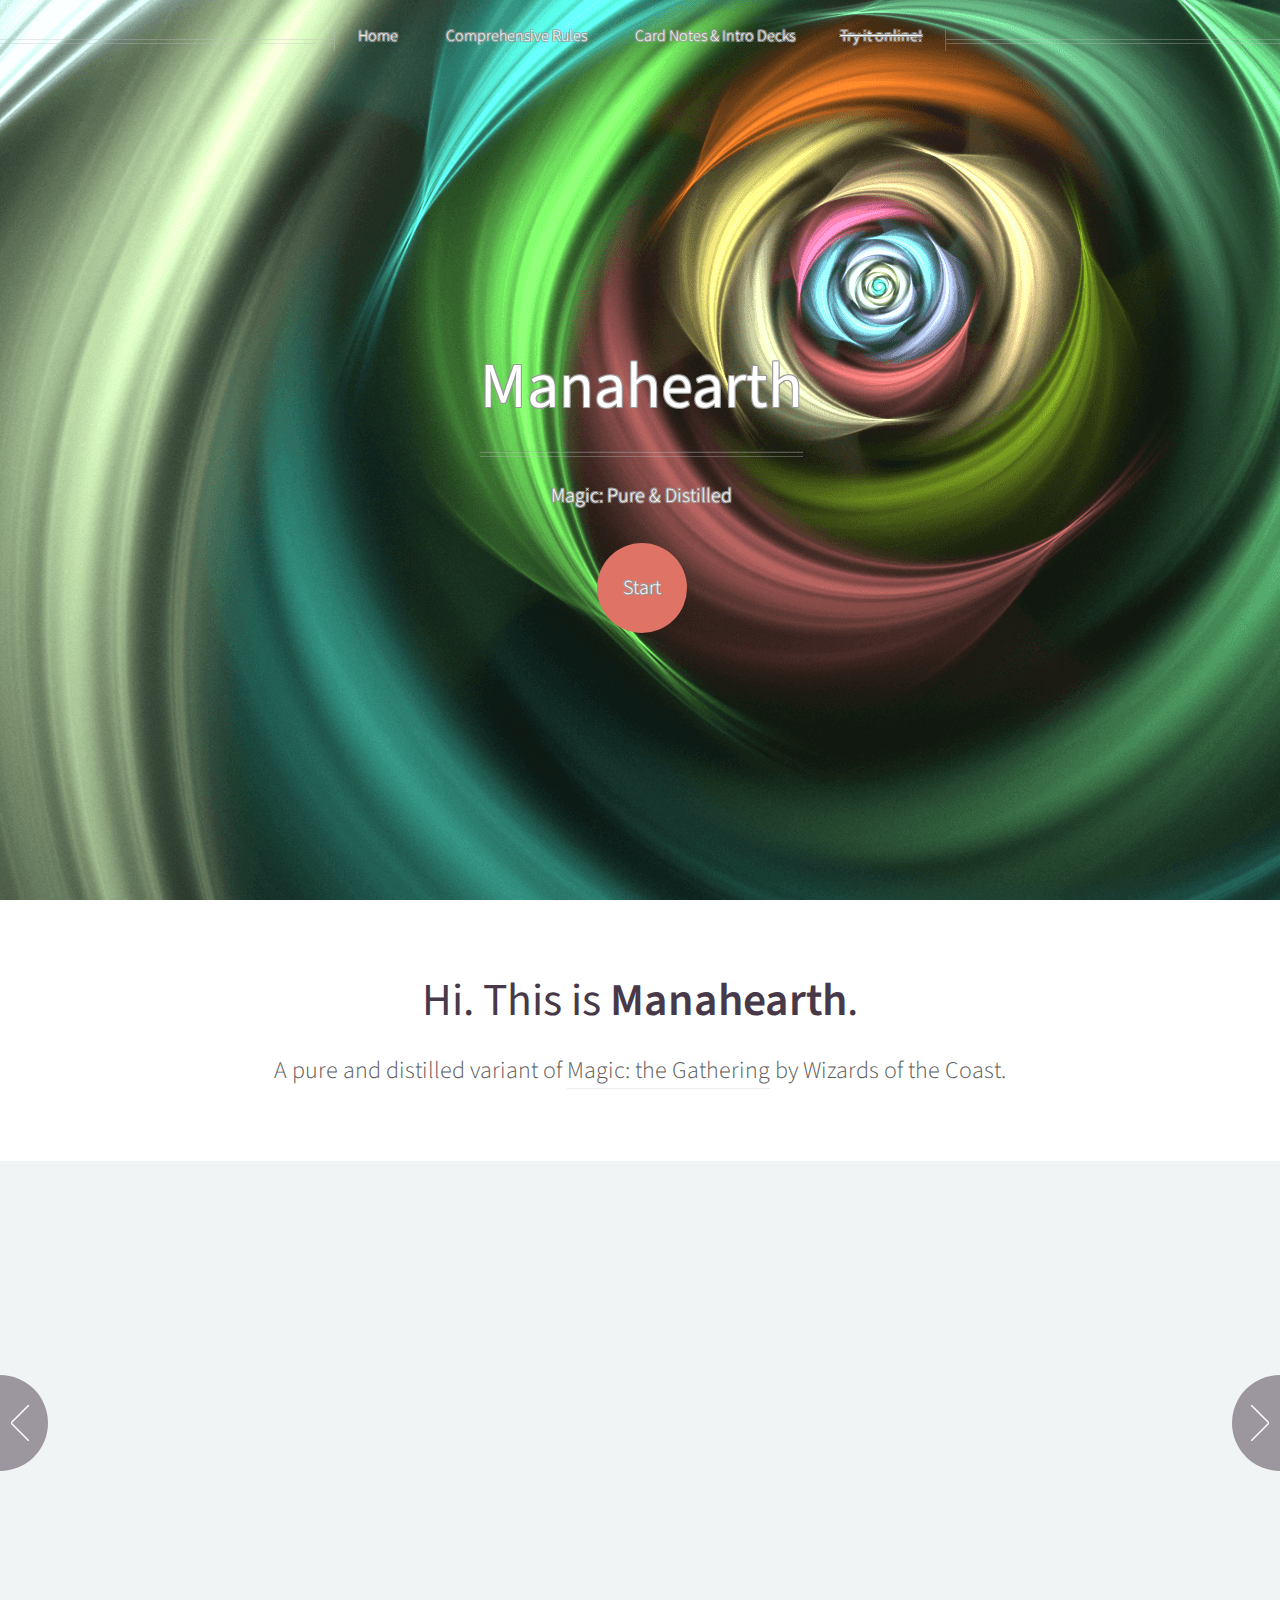
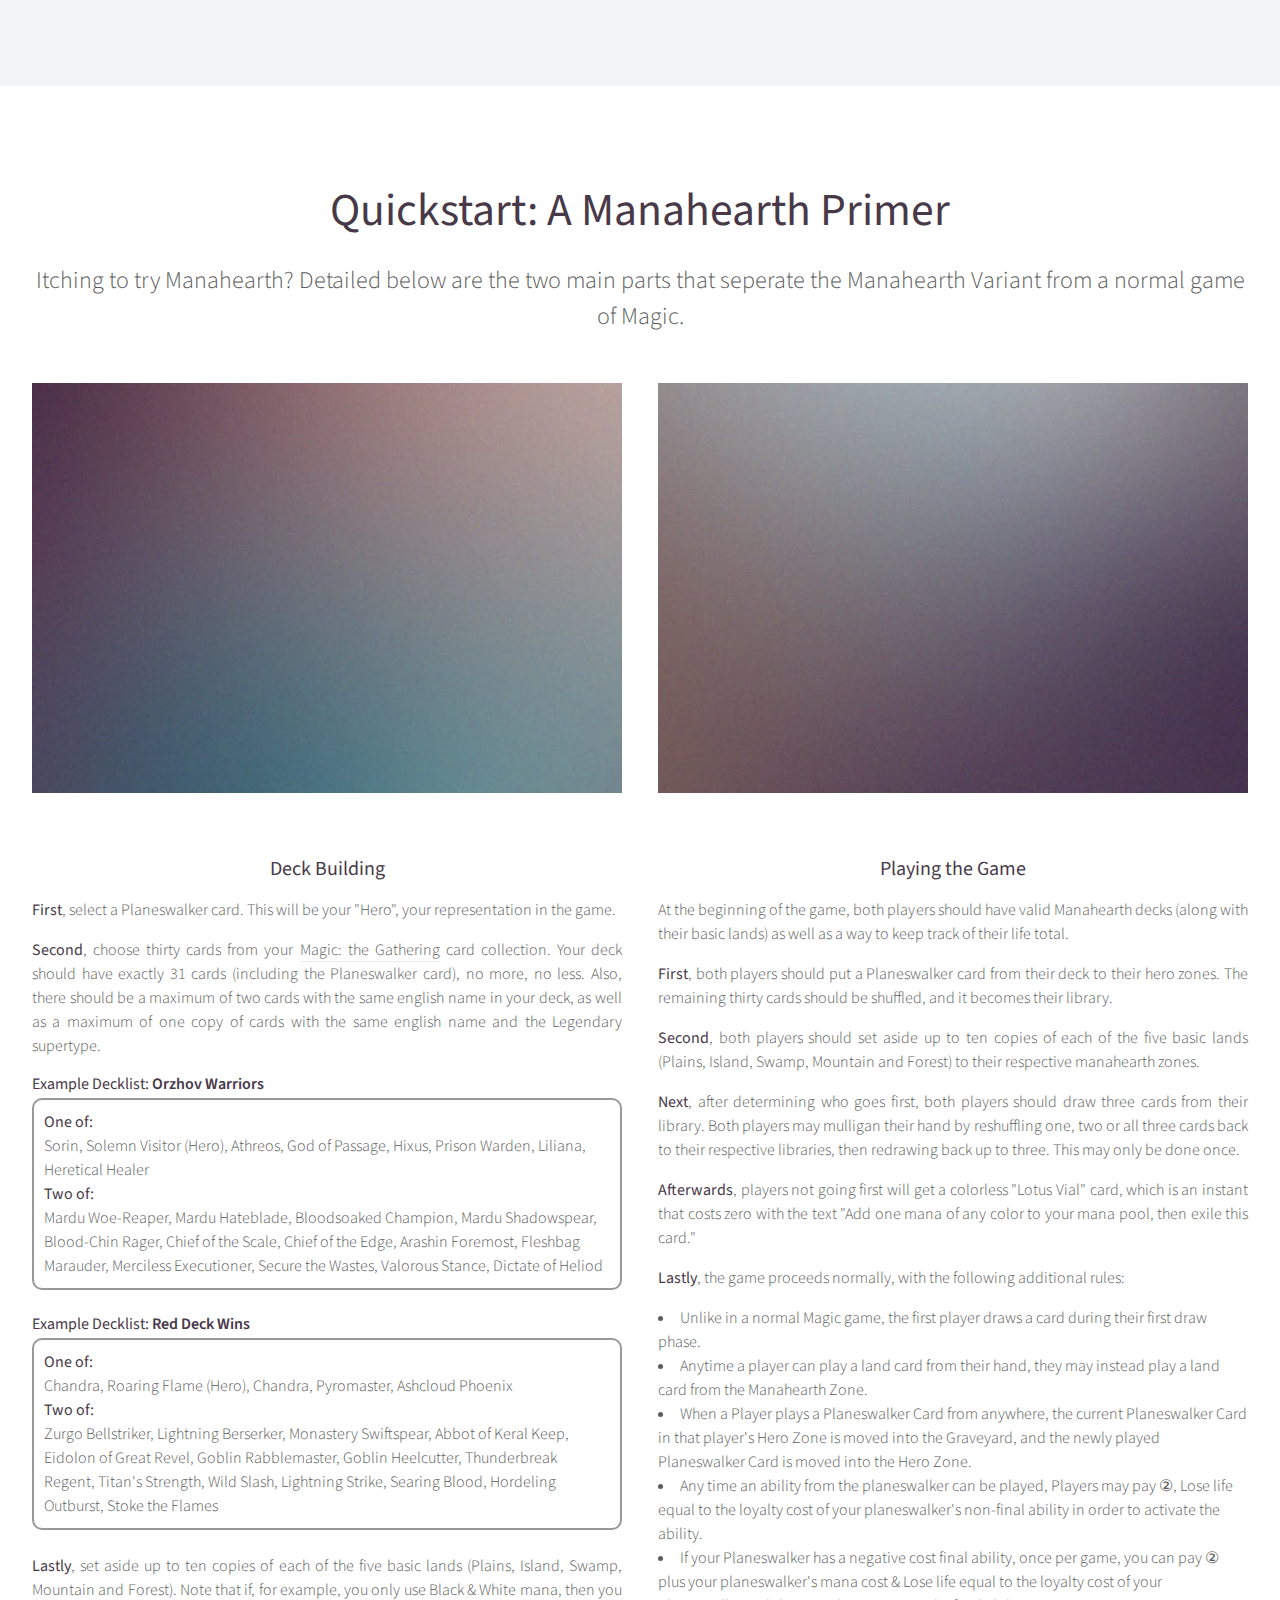
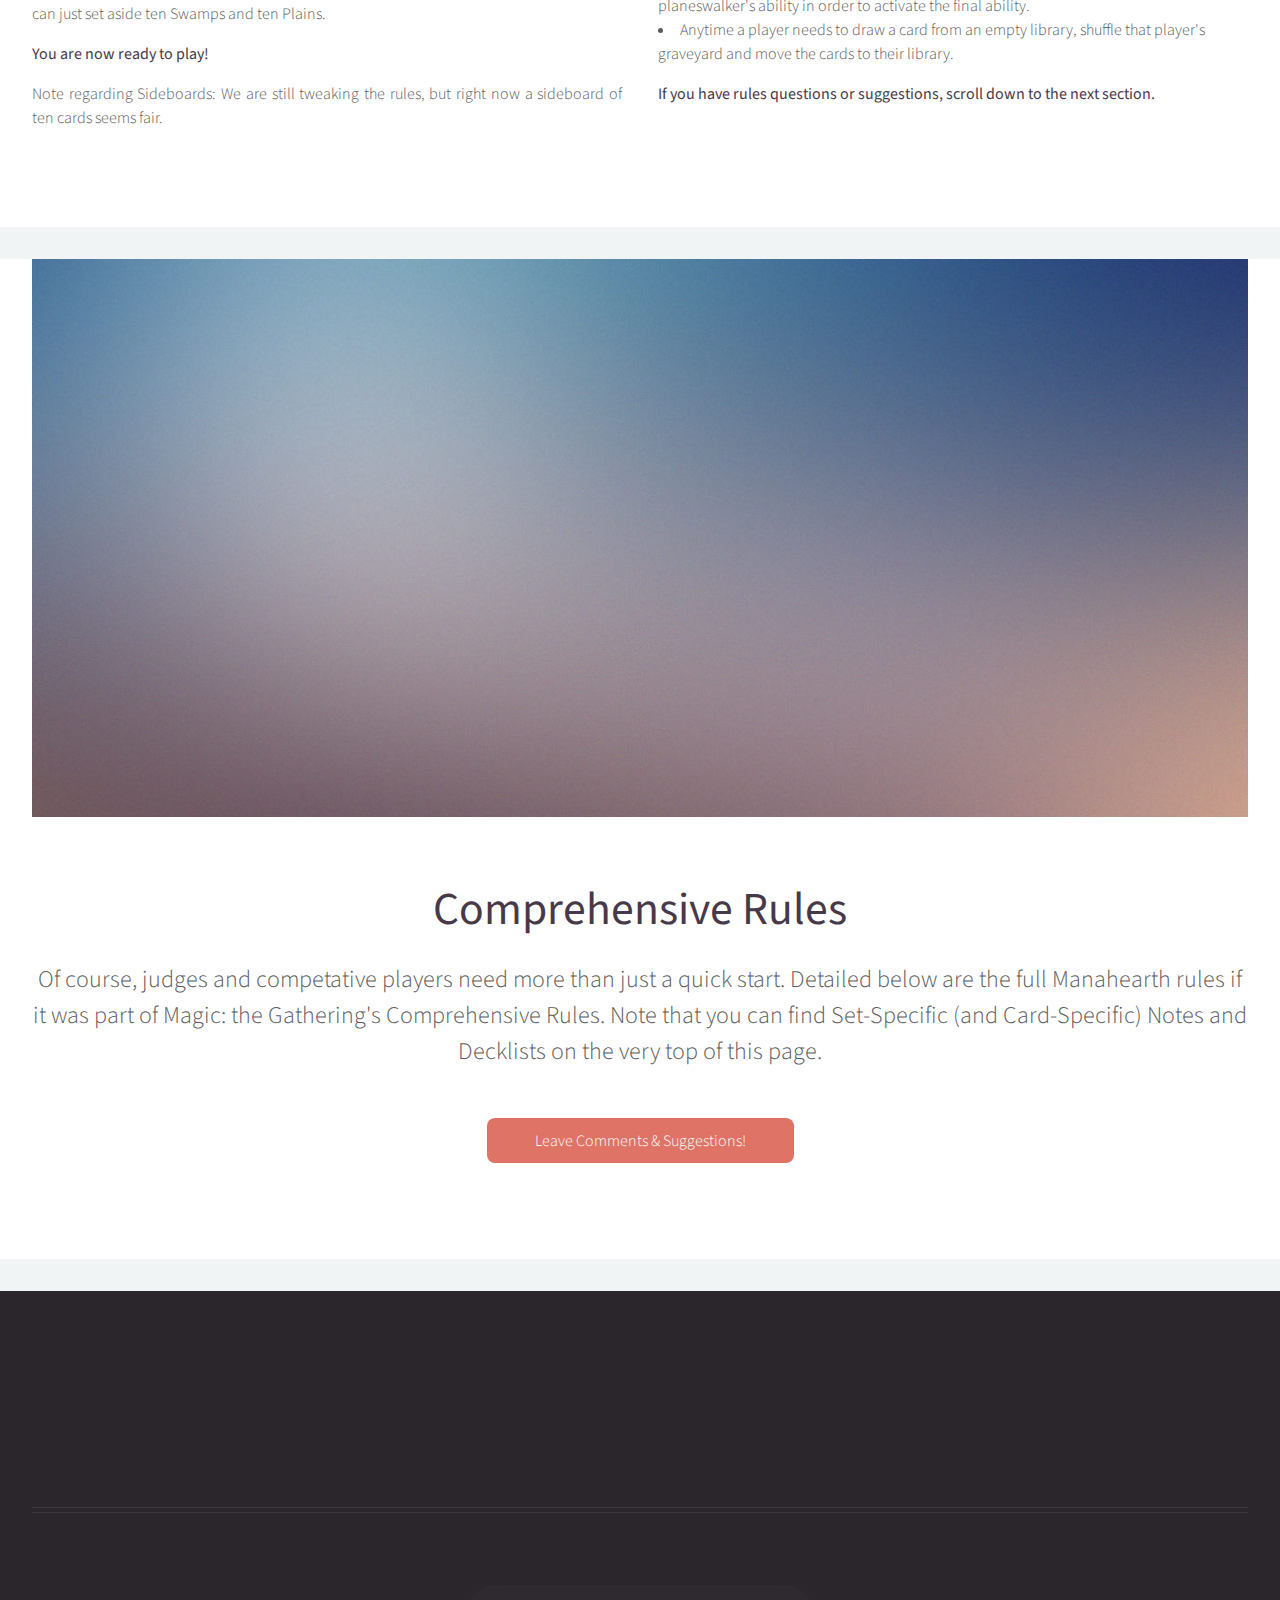
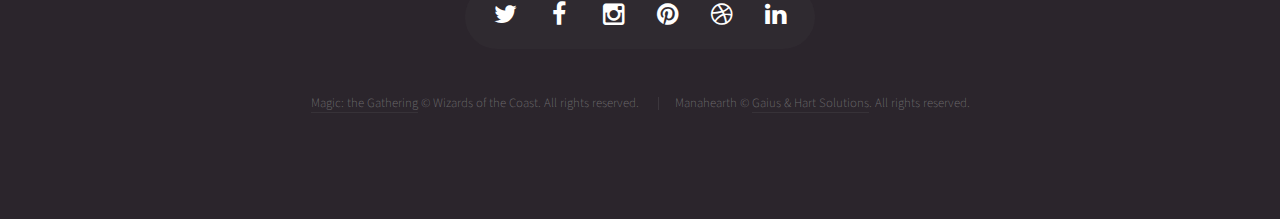
==== commit b82f2623: "Fix: Add clarification regarding milling." ====
--- a/index.html
+++ b/index.html
@@ -3,6 +3,7 @@
   <head>
     <meta charset="utf-8" />
     <meta name="viewport" content="width=device-width, initial-scale=1" />
+    <meta name="keywords" content="magic, magic cards, mtg, hearthstone, tcg, manahearth" />
     <title>Manahearth: A Casual Variant for Magic: the Gathering</title>
     <!--[if IE]>
     <script src="http://html5shiv.googlecode.com/svn/trunk/html5.js"></script>
@@ -13,6 +14,15 @@
     </style>
 
     <link href="./assets/index.css" rel="stylesheet"/>
+    <script>
+      (function(i,s,o,g,r,a,m){i['GoogleAnalyticsObject']=r;i[r]=i[r]||function(){
+      (i[r].q=i[r].q||[]).push(arguments)},i[r].l=1*new Date();a=s.createElement(o),
+      m=s.getElementsByTagName(o)[0];a.async=1;a.src=g;m.parentNode.insertBefore(a,m)
+      })(window,document,'script','//www.google-analytics.com/analytics.js','ga');
+
+      ga('create', 'UA-56797626-4', 'auto');
+      ga('send', 'pageview');
+    </script>
   </head>
   <body class="homepage">
     <div id="page-wrapper">
@@ -36,27 +46,21 @@
         <nav id="nav">
           <ul>
             <li><a href="index.html">Home</a></li>
+            <li><a href="#comprules" class="scrolly">Comprehensive Rules</a></li>
             <li>
-              <a href="#">Dropdown</a>
+              <a href="#">Card Notes &amp; Intro Decks</a>
               <ul>
-                <li><a href="#">Lorem ipsum dolor</a></li>
-                <li><a href="#">Magna phasellus</a></li>
-                <li><a href="#">Etiam dolore nisl</a></li>
                 <li>
-                  <a href="#">And a submenu &hellip;</a>
+                  <a href="#">Magic Origins &hellip;</a>
                   <ul>
-                    <li><a href="#">Lorem ipsum dolor</a></li>
-                    <li><a href="#">Phasellus consequat</a></li>
-                    <li><a href="#">Magna phasellus</a></li>
-                    <li><a href="#">Etiam dolore nisl</a></li>
+                    <li><a href="https://gist.github.com/GaiusCoffee/6f8490deb54cfd61571c">
+                      Notes on Specific Cards</a></li>
+                    <li><a href="https://gist.github.com/GaiusCoffee/6aae7bbf5aa37d22ce1c">
+                      Intro Deck: (GW) Brave The Battle</a></li>
                   </ul>
                 </li>
-                <li><a href="#">Veroeros feugiat</a></li>
               </ul>
-            </li>
-            <li><a href="left-sidebar.html">Left Sidebar</a></li>
-            <li><a href="right-sidebar.html">Right Sidebar</a></li>
-            <li><a href="no-sidebar.html">No Sidebar</a></li>
+            <li><a href="./online.html"><strike>Try it online!</strike></a></li>
           </ul>
         </nav>
 
@@ -65,10 +69,10 @@
       <!-- Banner -->
       <section id="banner">
         <header>
-          <h2>Hi. You're looking at <strong>Helios</strong>.</h2>
+          <h2>Hi. This is <strong>Manahearth</strong>.</h2>
           <p>
-            A (free) responsive site template by <a href="http://html5up.net">HTML5 UP</a>.
-            Built on <strong>skel</strong> and released under the <a href="http://html5up.net/license">CCA</a> license.
+            A pure and distilled variant of <a href="http://www.magicthegathering.com">
+            Magic: the Gathering</a> by Wizards of the Coast. 
           </p>
         </header>
       </section>
@@ -80,85 +84,195 @@
           <article>
             <a href="#" class="image featured"><img src="images/pic01.jpg" alt="" /></a>
             <header>
-              <h3><a href="#">Pulvinar sagittis congue</a></h3>
-            </header>
-            <p>Commodo id natoque malesuada sollicitudin elit suscipit magna.</p>
+              <h3><a href="#">Play as the iconic planeswalkers!</a></h3>
+            </header>
+            <p>Start the game with your favorite planeswalker card in your Hero Zone.</p>
           </article>
 
           <article>
             <a href="#" class="image featured"><img src="images/pic02.jpg" alt="" /></a>
             <header>
-              <h3><a href="#">Fermentum sagittis proin</a></h3>
-            </header>
-            <p>Commodo id natoque malesuada sollicitudin elit suscipit magna.</p>
+              <h3><a href="#">Streamlined library with only thirty cards</a></h3>
+            </header>
+            <p>With the maximum of two copies per card and one copy per legendary card.</p>
           </article>
 
           <article>
             <a href="#" class="image featured"><img src="images/pic03.jpg" alt="" /></a>
             <header>
-              <h3><a href="#">Sed quis rhoncus placerat</a></h3>
-            </header>
-            <p>Commodo id natoque malesuada sollicitudin elit suscipit magna.</p>
+              <h3><a href="#">No more mana screw or mana flood</a></h3>
+            </header>
+            <p>Players start w/ up to 10 copies of every basic land in their Manahearth Zone</p>
           </article>
 
           <article>
             <a href="#" class="image featured"><img src="images/pic04.jpg" alt="" /></a>
             <header>
-              <h3><a href="#">Ultrices urna sit lobortis</a></h3>
-            </header>
-            <p>Commodo id natoque malesuada sollicitudin elit suscipit magna.</p>
+              <h3><a href="#">Smart mulligan: keep, reshuffle and redraw</a></h3>
+            </header>
+            <p>You may keep or reshuffle any of your three starting cards, then redraw back up to three</p>
           </article>
 
           <article>
             <a href="#" class="image featured"><img src="images/pic05.jpg" alt="" /></a>
             <header>
-              <h3><a href="#">Varius magnis sollicitudin</a></h3>
-            </header>
-            <p>Commodo id natoque malesuada sollicitudin elit suscipit magna.</p>
+              <h3><a href="#">Going second? Have a Lotus Vial!</a></h3>
+            </header>
+            <p>Players going first gets to draw on their first draw phase, but others get a Lotus Vial</p>
           </article>
 
           <article>
             <a href="#" class="image featured"><img src="images/pic01.jpg" alt="" /></a>
             <header>
-              <h3><a href="#">Pulvinar sagittis congue</a></h3>
-            </header>
-            <p>Commodo id natoque malesuada sollicitudin elit suscipit magna.</p>
+              <h3><a href="#">Maximum of 10 cards in hand</a></h3>
+            </header>
+            <p>Having more cards in your hand means you have more interesting choices to make</p>
           </article>
 
           <article>
             <a href="#" class="image featured"><img src="images/pic02.jpg" alt="" /></a>
             <header>
-              <h3><a href="#">Fermentum sagittis proin</a></h3>
-            </header>
-            <p>Commodo id natoque malesuada sollicitudin elit suscipit magna.</p>
+              <h3><a href="#">Milling the 30-card deck not allowed</a></h3>
+            </header>
+            <p>When you draw on an empty library, just reshuffle your graveyard and continue drawing!</p>
           </article>
 
           <article>
             <a href="#" class="image featured"><img src="images/pic03.jpg" alt="" /></a>
             <header>
-              <h3><a href="#">Sed quis rhoncus placerat</a></h3>
-            </header>
-            <p>Commodo id natoque malesuada sollicitudin elit suscipit magna.</p>
+              <h3><a href="#">Always have a basic land available</a></h3>
+            </header>
+            <p>Whenever you can play a land card from your hand, you can instead play one from the Manahearth Zone</p>
           </article>
 
           <article>
             <a href="#" class="image featured"><img src="images/pic04.jpg" alt="" /></a>
             <header>
-              <h3><a href="#">Ultrices urna sit lobortis</a></h3>
-            </header>
-            <p>Commodo id natoque malesuada sollicitudin elit suscipit magna.</p>
+              <h3><a href="#">Activate your planeswalker's "Hero Abilities"</a></h3>
+            </header>
+            <p>Pay &#9313;, Lose life equal to the loyalty cost of your planeswalker's non-final ability: Activate the ability.</p>
           </article>
 
           <article>
             <a href="#" class="image featured"><img src="images/pic05.jpg" alt="" /></a>
             <header>
-              <h3><a href="#">Varius magnis sollicitudin</a></h3>
-            </header>
-            <p>Commodo id natoque malesuada sollicitudin elit suscipit magna.</p>
+              <h3><a href="#">Activate your planeswalker's "Ultimate Ability"</a></h3>
+            </header>
+            <p style="font-size: 12pt; line-height: 14pt;">If your Planeswalker has a negative cost final ability, once per game, you can pay &#9313; plus your planeswalker's mana cost &amp; Lose life equal to the loyalty cost of your planeswalker's ability: Activate the ability.</p>
           </article>
 
         </div>
       </section>
+
+      <!-- Features -->
+      <div class="wrapper style1">
+
+        <section id="features" class="container special">
+          <header>
+            <h2>Quickstart: A Manahearth Primer</h2>
+            <p>Itching to try Manahearth? Detailed below are the two main parts that seperate the Manahearth Variant from a normal game of Magic.</p>
+          </header>
+          <div class="row">
+            <article class="6u 12u(mobile) special">
+              <a href="#" class="image featured"><img src="images/pic07.jpg" alt="" /></a>
+              <header>
+                <h3><a href="#">Deck Building</a></h3>
+              </header>
+              <p>
+                <strong>First</strong>, select a Planeswalker card. This will be your "Hero", your representation in the
+                game.
+              </p>
+              <p>
+                <strong>Second</strong>, choose thirty cards from your <a href="http://www.magicthegathering.com">Magic: 
+                the Gathering</a> card collection. Your deck should have exactly 31 cards (including the Planeswalker 
+                card), no more, no less. Also, there should be a maximum of two cards with the same english name in your
+                deck, as well as a maximum of one copy of cards  with the same english name <emphasis>and</emphasis> the
+                Legendary supertype.
+              </p>
+              <h4>Example Decklist: <strong>Orzhov Warriors</strong></h4>
+              <div style="padding: 10px; border-radius: 10px; border: 2px solid rgb(153, 153, 153);">
+                <strong>One of:</strong><br/>
+                Sorin, Solemn Visitor (Hero), Athreos, God of Passage, Hixus, Prison Warden, Liliana, Heretical Healer
+                <br/>
+                <strong>Two of:</strong><br/>
+                Mardu Woe-Reaper, Mardu Hateblade, Bloodsoaked Champion, Mardu Shadowspear, Blood-Chin Rager, Chief of 
+                the Scale, Chief of the Edge, Arashin Foremost, Fleshbag Marauder, Merciless Executioner, Secure the 
+                Wastes, Valorous Stance, Dictate of Heliod
+              </div>
+              <br/>
+              <h4>Example Decklist: <strong>Red Deck Wins</strong></h4>
+              <div style="padding: 10px; border-radius: 10px; border: 2px solid rgb(153, 153, 153);">
+                <strong>One of:</strong><br/>
+                Chandra, Roaring Flame (Hero), Chandra, Pyromaster, Ashcloud Phoenix
+                <br/>
+                <strong>Two of:</strong><br/>
+                Zurgo Bellstriker, Lightning Berserker, Monastery Swiftspear, Abbot of Keral Keep, Eidolon of Great 
+                Revel, Goblin Rabblemaster, Goblin Heelcutter, Thunderbreak Regent, Titan's Strength, Wild Slash,
+                Lightning Strike, Searing Blood, Hordeling Outburst, Stoke the Flames
+              </div>
+              <br/>
+              <p>
+                <strong>Lastly</strong>, set aside up to ten copies of each of the five basic lands (Plains, Island, 
+                Swamp, Mountain and Forest). Note that if, for example, you only use Black &amp; White mana, then you 
+                can just set aside ten Swamps and ten Plains.
+              </p>
+              <p><strong>You are now ready to play!</strong></p>
+              <p>
+                Note regarding Sideboards: We are still tweaking the rules, but right now a sideboard of ten cards 
+                seems fair.
+              </p>
+            </article>
+            <article class="6u 12u(mobile) special">
+              <a href="#" class="image featured"><img src="images/pic08.jpg" alt="" /></a>
+              <header>
+                <h3><a href="#">Playing the Game</a></h3>
+              </header>
+              <p>
+                At the beginning of the game, both players should have valid Manahearth decks (along with their basic 
+                lands) as well as a way to keep track of their life total.
+              </p>
+              <p>
+                <strong>First</strong>, both players should put a Planeswalker card from their deck to their hero 
+                zones. The remaining thirty cards should be shuffled, and it becomes their library.
+              </p>
+              <p>
+                <strong>Second</strong>, both players should set aside up to ten copies of each of the five basic lands
+                (Plains, Island, Swamp, Mountain and Forest) to their respective manahearth zones.
+              </p>
+              <p>
+                <strong>Next</strong>, after determining who goes first, both players should draw three cards from 
+                their library. Both players may mulligan their hand by reshuffling one, two or all three cards back to
+                their respective libraries, then redrawing back up to three. This may only be done once.
+              </p>
+              <p>
+                <strong>Afterwards</strong>, players not going first will get a colorless "Lotus Vial" card, which is 
+                an instant that costs zero with the text "Add one mana of any color to your mana pool, then exile this 
+                card."
+              </p>
+              <p>
+                <strong>Lastly</strong>, the game proceeds normally, with the following additional rules:
+              </p>
+              <ul style="list-style:inside none disc;">
+                <li>Unlike in a normal Magic game, the first player draws a card during their first draw phase.</li>
+                <li>Anytime a player can play a land card from their hand, they may instead play a land card from the
+                  Manahearth Zone.</li>
+                <li>When a Player plays a Planeswalker Card from anywhere, the current Planeswalker Card in that 
+                  player's Hero Zone is moved into the Graveyard, and the newly played Planeswalker Card is moved into 
+                  the Hero Zone.</li>
+                <li>Any time an ability from the planeswalker can be played, Players may pay &#9313;, Lose life equal 
+                  to the loyalty cost of your planeswalker's non-final ability in order to activate the ability.</li>
+                <li>If your Planeswalker has a negative cost final ability, once per game, you can pay &#9313; plus 
+                  your planeswalker's mana cost &amp; Lose life equal to the loyalty cost of your planeswalker's 
+                  ability in order to activate the final ability.</li>
+                <li>Anytime a player needs to draw a card from an empty library, shuffle that player's graveyard and
+                  move the cards to their library.</li>
+              </ul>
+              <p><strong>If you have rules questions or suggestions, scroll down to the next section.</strong></p>
+            </article>
+          </div>
+        </section>
+
+      </div>
 
       <!-- Main -->
       <div class="wrapper style2">
@@ -166,70 +280,21 @@
         <article id="main" class="container special">
           <a href="#" class="image featured"><img src="images/pic06.jpg" alt="" /></a>
           <header>
-            <h2><a href="#">Sed massa imperdiet magnis</a></h2>
+            <h2 id="comprules"><a href="#">Comprehensive Rules</a></h2>
             <p>
-              Sociis aenean eu aenean mollis mollis facilisis primis ornare penatibus aenean. Cursus ac enim
-              pulvinar curabitur morbi convallis. Lectus malesuada sed fermentum dolore amet.
+              Of course, judges and competative players need more than just a quick start. Detailed below are the 
+              full Manahearth rules if it was part of Magic: the Gathering's Comprehensive Rules. Note that you 
+              can find Set-Specific (and Card-Specific) Notes and Decklists on the very top of this page. 
             </p>
           </header>
           <p>
-            Commodo id natoque malesuada sollicitudin elit suscipit. Curae suspendisse mauris posuere accumsan massa
-            posuere lacus convallis tellus interdum. Amet nullam fringilla nibh nulla convallis ut venenatis purus
-            sit arcu sociis. Nunc fermentum adipiscing tempor cursus nascetur adipiscing adipiscing. Primis aliquam
-            mus lacinia lobortis phasellus suscipit. Fermentum lobortis non tristique ante proin sociis accumsan
-            lobortis. Auctor etiam porttitor phasellus tempus cubilia ultrices tempor sagittis. Nisl fermentum
-            consequat integer interdum integer purus sapien. Nibh eleifend nulla nascetur pharetra commodo mi augue
-            interdum tellus. Ornare cursus augue feugiat sodales velit lorem. Semper elementum ullamcorper lacinia
-            natoque aenean scelerisque.
+            <script src="https://gist.github.com/GaiusCoffee/a4c438c3a50f7eb76921.js"></script>
           </p>
           <footer>
-            <a href="#" class="button">Continue Reading</a>
+            <a href="https://github.com/gaiusandhartsolutions/Manahearth/issues" class="button">
+              Leave Comments &amp; Suggestions!</a>
           </footer>
         </article>
-
-      </div>
-
-      <!-- Features -->
-      <div class="wrapper style1">
-
-        <section id="features" class="container special">
-          <header>
-            <h2>Morbi ullamcorper et varius leo lacus</h2>
-            <p>Ipsum volutpat consectetur orci metus consequat imperdiet duis integer semper magna.</p>
-          </header>
-          <div class="row">
-            <article class="4u 12u(mobile) special">
-              <a href="#" class="image featured"><img src="images/pic07.jpg" alt="" /></a>
-              <header>
-                <h3><a href="#">Gravida aliquam penatibus</a></h3>
-              </header>
-              <p>
-                Amet nullam fringilla nibh nulla convallis tique ante proin sociis accumsan lobortis. Auctor etiam
-                porttitor phasellus tempus cubilia ultrices tempor sagittis. Nisl fermentum consequat integer interdum.
-              </p>
-            </article>
-            <article class="4u 12u(mobile) special">
-              <a href="#" class="image featured"><img src="images/pic08.jpg" alt="" /></a>
-              <header>
-                <h3><a href="#">Sed quis rhoncus placerat</a></h3>
-              </header>
-              <p>
-                Amet nullam fringilla nibh nulla convallis tique ante proin sociis accumsan lobortis. Auctor etiam
-                porttitor phasellus tempus cubilia ultrices tempor sagittis. Nisl fermentum consequat integer interdum.
-              </p>
-            </article>
-            <article class="4u 12u(mobile) special">
-              <a href="#" class="image featured"><img src="images/pic09.jpg" alt="" /></a>
-              <header>
-                <h3><a href="#">Magna laoreet et aliquam</a></h3>
-              </header>
-              <p>
-                Amet nullam fringilla nibh nulla convallis tique ante proin sociis accumsan lobortis. Auctor etiam
-                porttitor phasellus tempus cubilia ultrices tempor sagittis. Nisl fermentum consequat integer interdum.
-              </p>
-            </article>
-          </div>
-        </section>
 
       </div>
 
@@ -237,119 +302,17 @@
       <div id="footer">
         <div class="container">
           <div class="row">
-
-            <!-- Tweets -->
-            <section class="4u 12u(mobile)">
-              <header>
-                <h2 class="icon fa-twitter circled"><span class="label">Tweets</span></h2>
-              </header>
-              <ul class="divided">
-                <li>
-                  <article class="tweet">
-                    Amet nullam fringilla nibh nulla convallis tique ante sociis accumsan.
-                    <span class="timestamp">5 minutes ago</span>
-                  </article>
-                </li>
-                <li>
-                  <article class="tweet">
-                    Hendrerit rutrum quisque.
-                    <span class="timestamp">30 minutes ago</span>
-                  </article>
-                </li>
-                <li>
-                  <article class="tweet">
-                    Curabitur donec nulla massa laoreet nibh. Lorem praesent montes.
-                    <span class="timestamp">3 hours ago</span>
-                  </article>
-                </li>
-                <li>
-                  <article class="tweet">
-                    Lacus natoque cras rhoncus curae dignissim ultricies. Convallis orci aliquet.
-                    <span class="timestamp">5 hours ago</span>
-                  </article>
-                </li>
-              </ul>
-            </section>
-
-            <!-- Posts -->
-            <section class="4u 12u(mobile)">
-              <header>
-                <h2 class="icon fa-file circled"><span class="label">Posts</span></h2>
-              </header>
-              <ul class="divided">
-                <li>
-                  <article class="post stub">
-                    <header>
-                      <h3><a href="#">Nisl fermentum integer</a></h3>
-                    </header>
-                    <span class="timestamp">3 hours ago</span>
-                  </article>
-                </li>
-                <li>
-                  <article class="post stub">
-                    <header>
-                      <h3><a href="#">Phasellus portitor lorem</a></h3>
-                    </header>
-                    <span class="timestamp">6 hours ago</span>
-                  </article>
-                </li>
-                <li>
-                  <article class="post stub">
-                    <header>
-                      <h3><a href="#">Magna tempus consequat</a></h3>
-                    </header>
-                    <span class="timestamp">Yesterday</span>
-                  </article>
-                </li>
-                <li>
-                  <article class="post stub">
-                    <header>
-                      <h3><a href="#">Feugiat lorem ipsum</a></h3>
-                    </header>
-                    <span class="timestamp">2 days ago</span>
-                  </article>
-                </li>
-              </ul>
-            </section>
-
-            <!-- Photos -->
-            <section class="4u 12u(mobile)">
-              <header>
-                <h2 class="icon fa-camera circled"><span class="label">Photos</span></h2>
-              </header>
-              <div class="row 25%">
-                <div class="6u">
-                  <a href="#" class="image fit"><img src="images/pic10.jpg" alt="" /></a>
-                </div>
-                <div class="6u$">
-                  <a href="#" class="image fit"><img src="images/pic11.jpg" alt="" /></a>
-                </div>
-                <div class="6u">
-                  <a href="#" class="image fit"><img src="images/pic12.jpg" alt="" /></a>
-                </div>
-                <div class="6u$">
-                  <a href="#" class="image fit"><img src="images/pic13.jpg" alt="" /></a>
-                </div>
-                <div class="6u">
-                  <a href="#" class="image fit"><img src="images/pic14.jpg" alt="" /></a>
-                </div>
-                <div class="6u$">
-                  <a href="#" class="image fit"><img src="images/pic15.jpg" alt="" /></a>
-                </div>
-              </div>
-            </section>
-
-          </div>
-          <hr />
-          <div class="row">
             <div class="12u">
 
               <!-- Contact -->
               <section class="contact">
                 <header>
-                  <h3>Nisl turpis nascetur interdum?</h3>
+                  <h3 id="quoteText"></h3>
                 </header>
-                <p>Urna nisl non quis interdum mus ornare ridiculus egestas ridiculus lobortis vivamus tempor aliquet.</p>
+                <p id="quoteAttr"></p>
+                
+                <hr />
+                
                 <ul class="icons">
                   <li><a href="#" class="icon fa-twitter"><span class="label">Twitter</span></a></li>
                   <li><a href="#" class="icon fa-facebook"><span class="label">Facebook</span></a></li>
@@ -363,7 +326,10 @@
               <!-- Copyright -->
               <div class="copyright">
                 <ul class="menu">
-                  <li>&copy; Untitled. All rights reserved.</li><li>Design: <a href="http://html5up.net">HTML5 UP</a></li>
+                  <li><a href="http://www.magicthegathering.com">
+                    Magic: the Gathering</a> &copy; Wizards of the Coast. All rights reserved.</li>
+                  <li>Manahearth &copy; <a href="http://gaiusandhartsolutions.github.io">
+                    Gaius &amp; Hart Solutions</a>. All rights reserved.</li>
                 </ul>
               </div>
 
@@ -380,6 +346,7 @@
     <script src="./assets/jquery.scrolly.min.js"></script>
     <script src="./assets/jquery.onvisible.min.js"></script>
     <script src="./assets/skel/js/skel.min.js"></script>
+    <script src="./assets/wikiquotes-api.js"></script>
     <script src="./assets/util.js"></script>
     <script src="./assets/index.js"></script>
   </body>
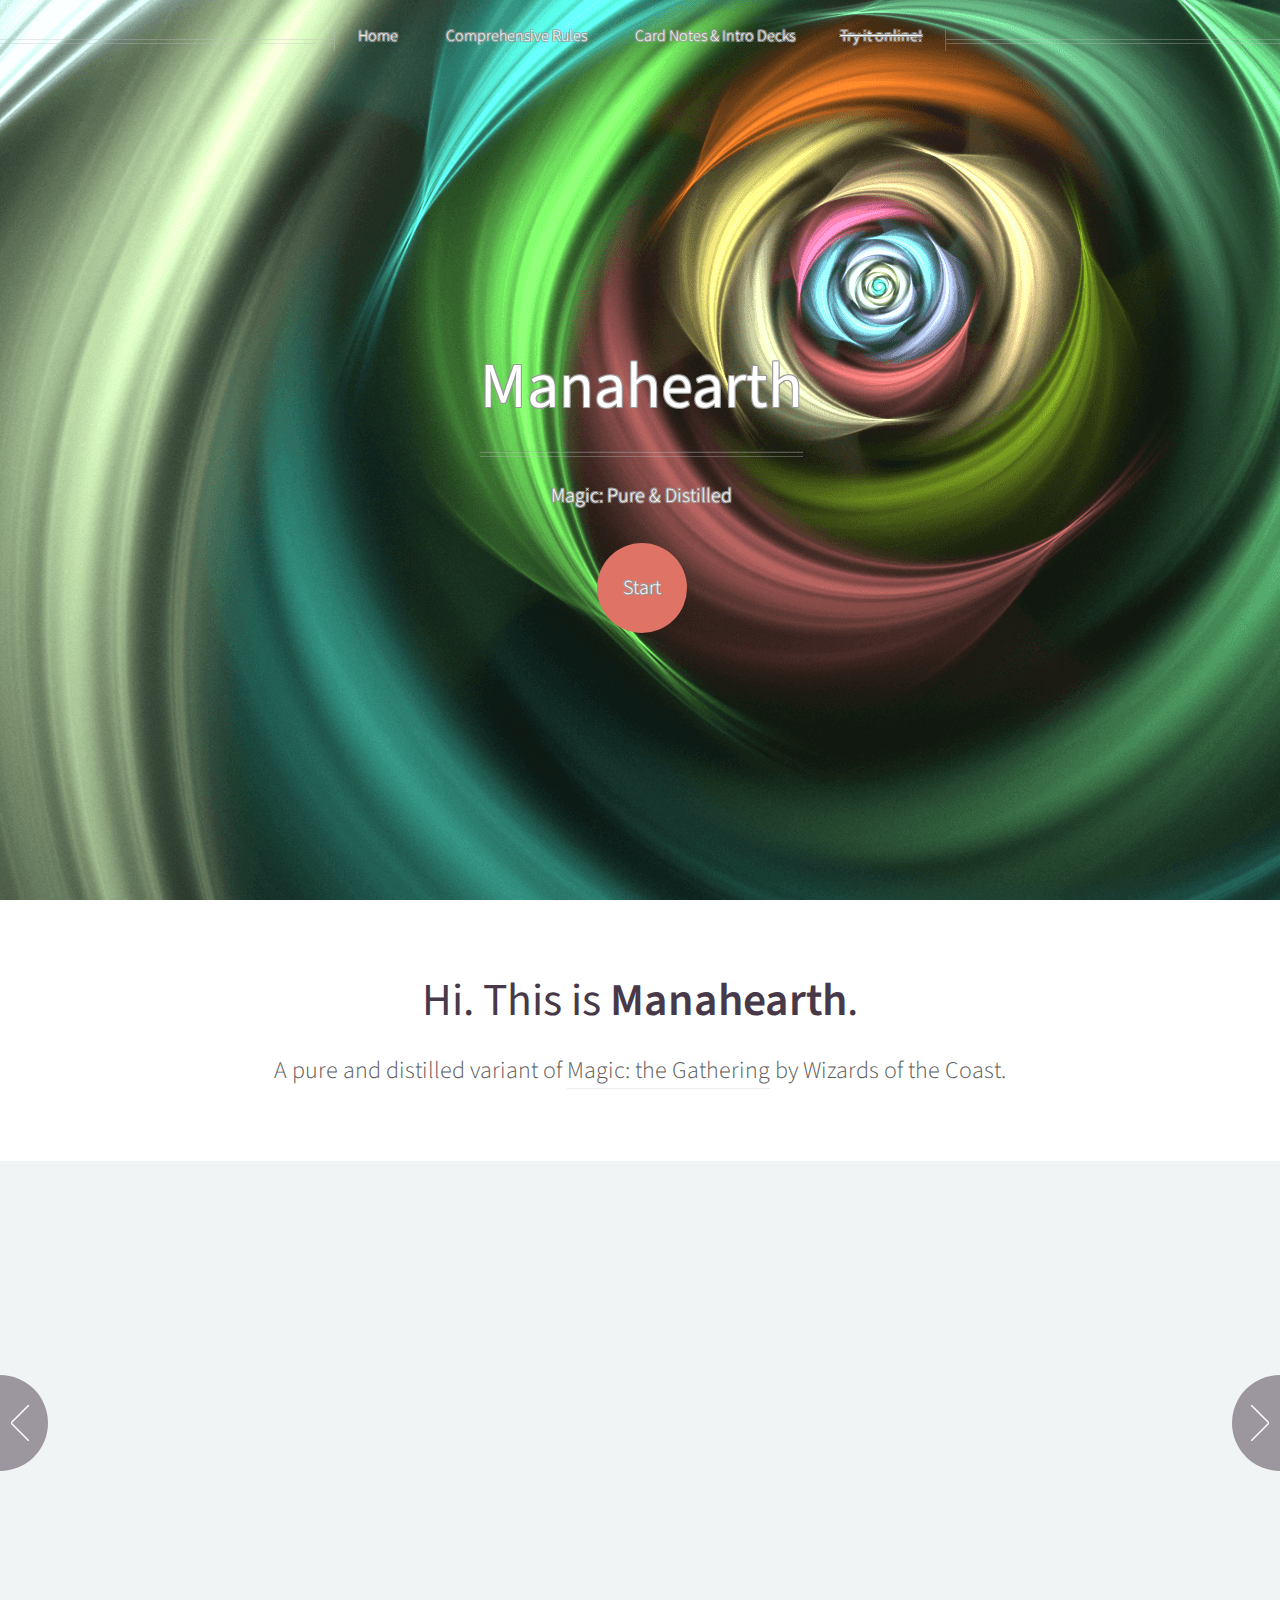
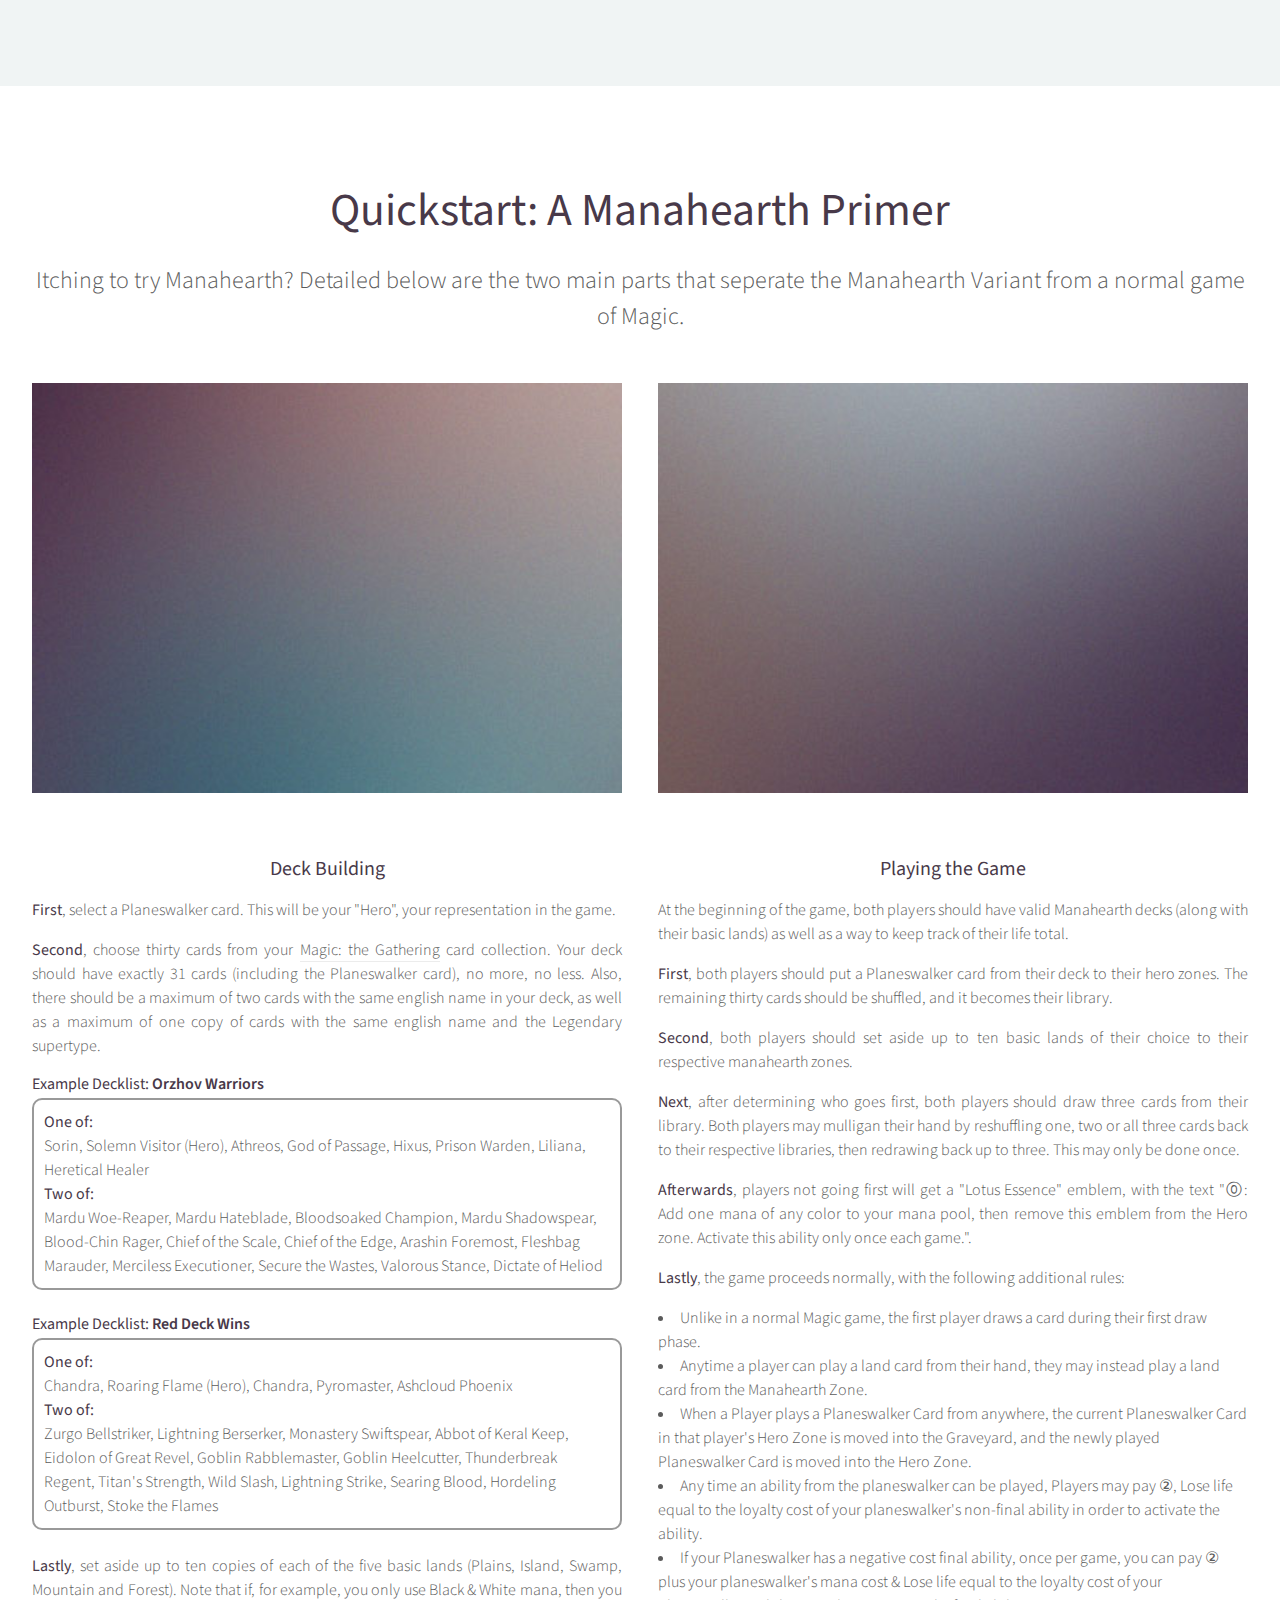
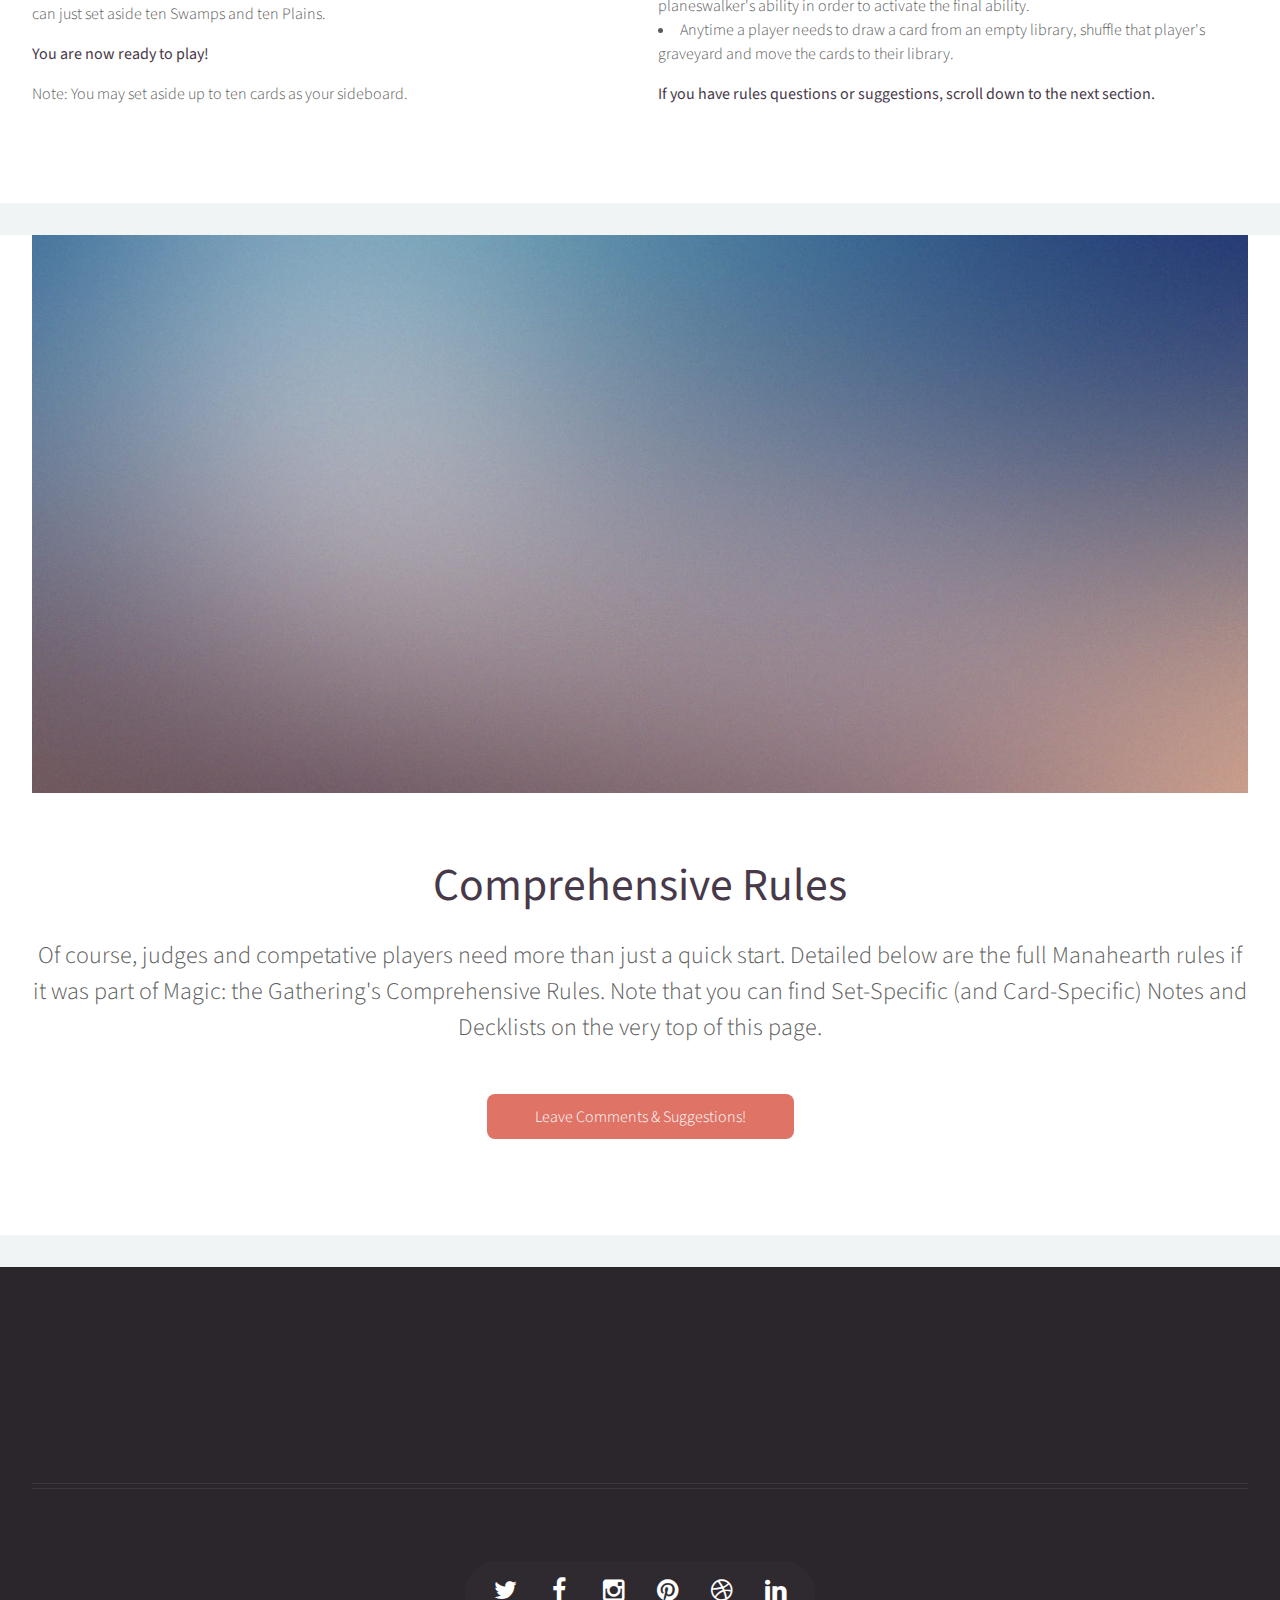
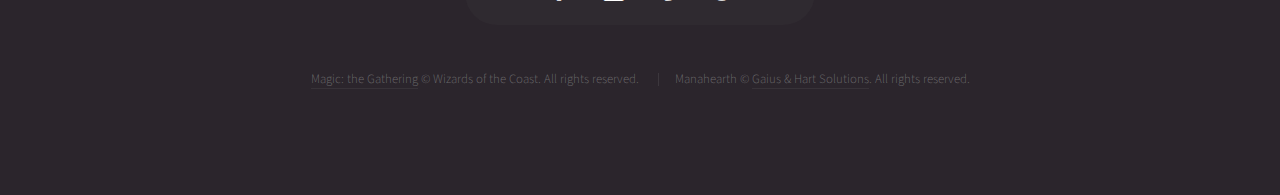
==== commit 3e5cce41: "Updated Playing the Game section due to rules changes." ====
--- a/index.html
+++ b/index.html
@@ -51,6 +51,9 @@
               <a href="#">Card Notes &amp; Intro Decks</a>
               <ul>
                 <li>
+                  <a href="./bannedrestricted">Banned &amp; Restricted Cards</a>
+                </li>
+                <li>
                   <a href="#">Magic Origins &hellip;</a>
                   <ul>
                     <li><a href="https://gist.github.com/GaiusCoffee/6f8490deb54cfd61571c">
@@ -60,7 +63,7 @@
                   </ul>
                 </li>
               </ul>
-            <li><a href="./online.html"><strike>Try it online!</strike></a></li>
+            <li><a href="./online"><strike>Try it online!</strike></a></li>
           </ul>
         </nav>
 
@@ -218,8 +221,7 @@
               </p>
               <p><strong>You are now ready to play!</strong></p>
               <p>
-                Note regarding Sideboards: We are still tweaking the rules, but right now a sideboard of ten cards 
-                seems fair.
+                Note: You may set aside up to ten cards as your sideboard.
               </p>
             </article>
             <article class="6u 12u(mobile) special">
@@ -236,8 +238,8 @@
                 zones. The remaining thirty cards should be shuffled, and it becomes their library.
               </p>
               <p>
-                <strong>Second</strong>, both players should set aside up to ten copies of each of the five basic lands
-                (Plains, Island, Swamp, Mountain and Forest) to their respective manahearth zones.
+                <strong>Second</strong>, both players should set aside up to ten basic lands of their choice to their
+                respective manahearth zones.
               </p>
               <p>
                 <strong>Next</strong>, after determining who goes first, both players should draw three cards from 
@@ -245,9 +247,9 @@
                 their respective libraries, then redrawing back up to three. This may only be done once.
               </p>
               <p>
-                <strong>Afterwards</strong>, players not going first will get a colorless "Lotus Vial" card, which is 
-                an instant that costs zero with the text "Add one mana of any color to your mana pool, then exile this 
-                card."
+                <strong>Afterwards</strong>, players not going first will get a "Lotus Essence" emblem, with the text 
+                "&#9450: Add one mana of any color to your mana pool, then remove this emblem from the Hero zone. Activate
+                this ability only once each game.".
               </p>
               <p>
                 <strong>Lastly</strong>, the game proceeds normally, with the following additional rules:
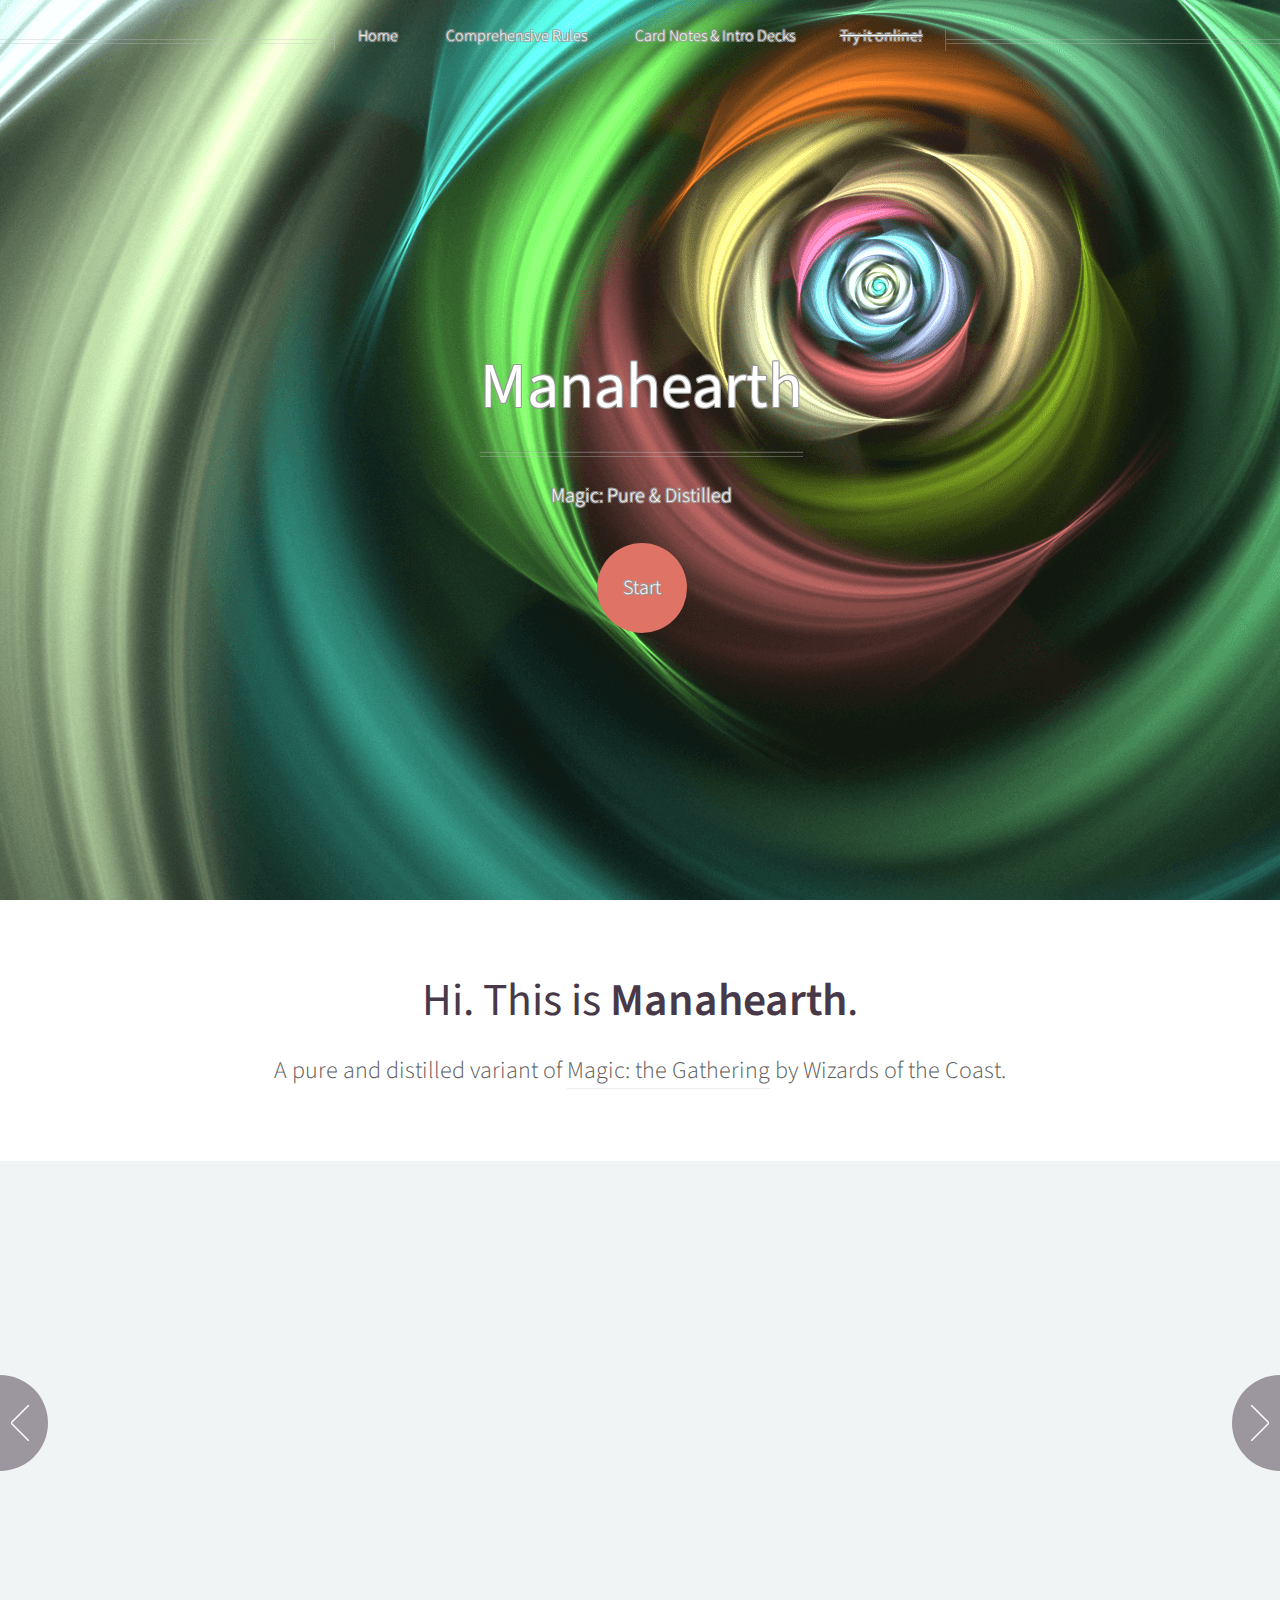
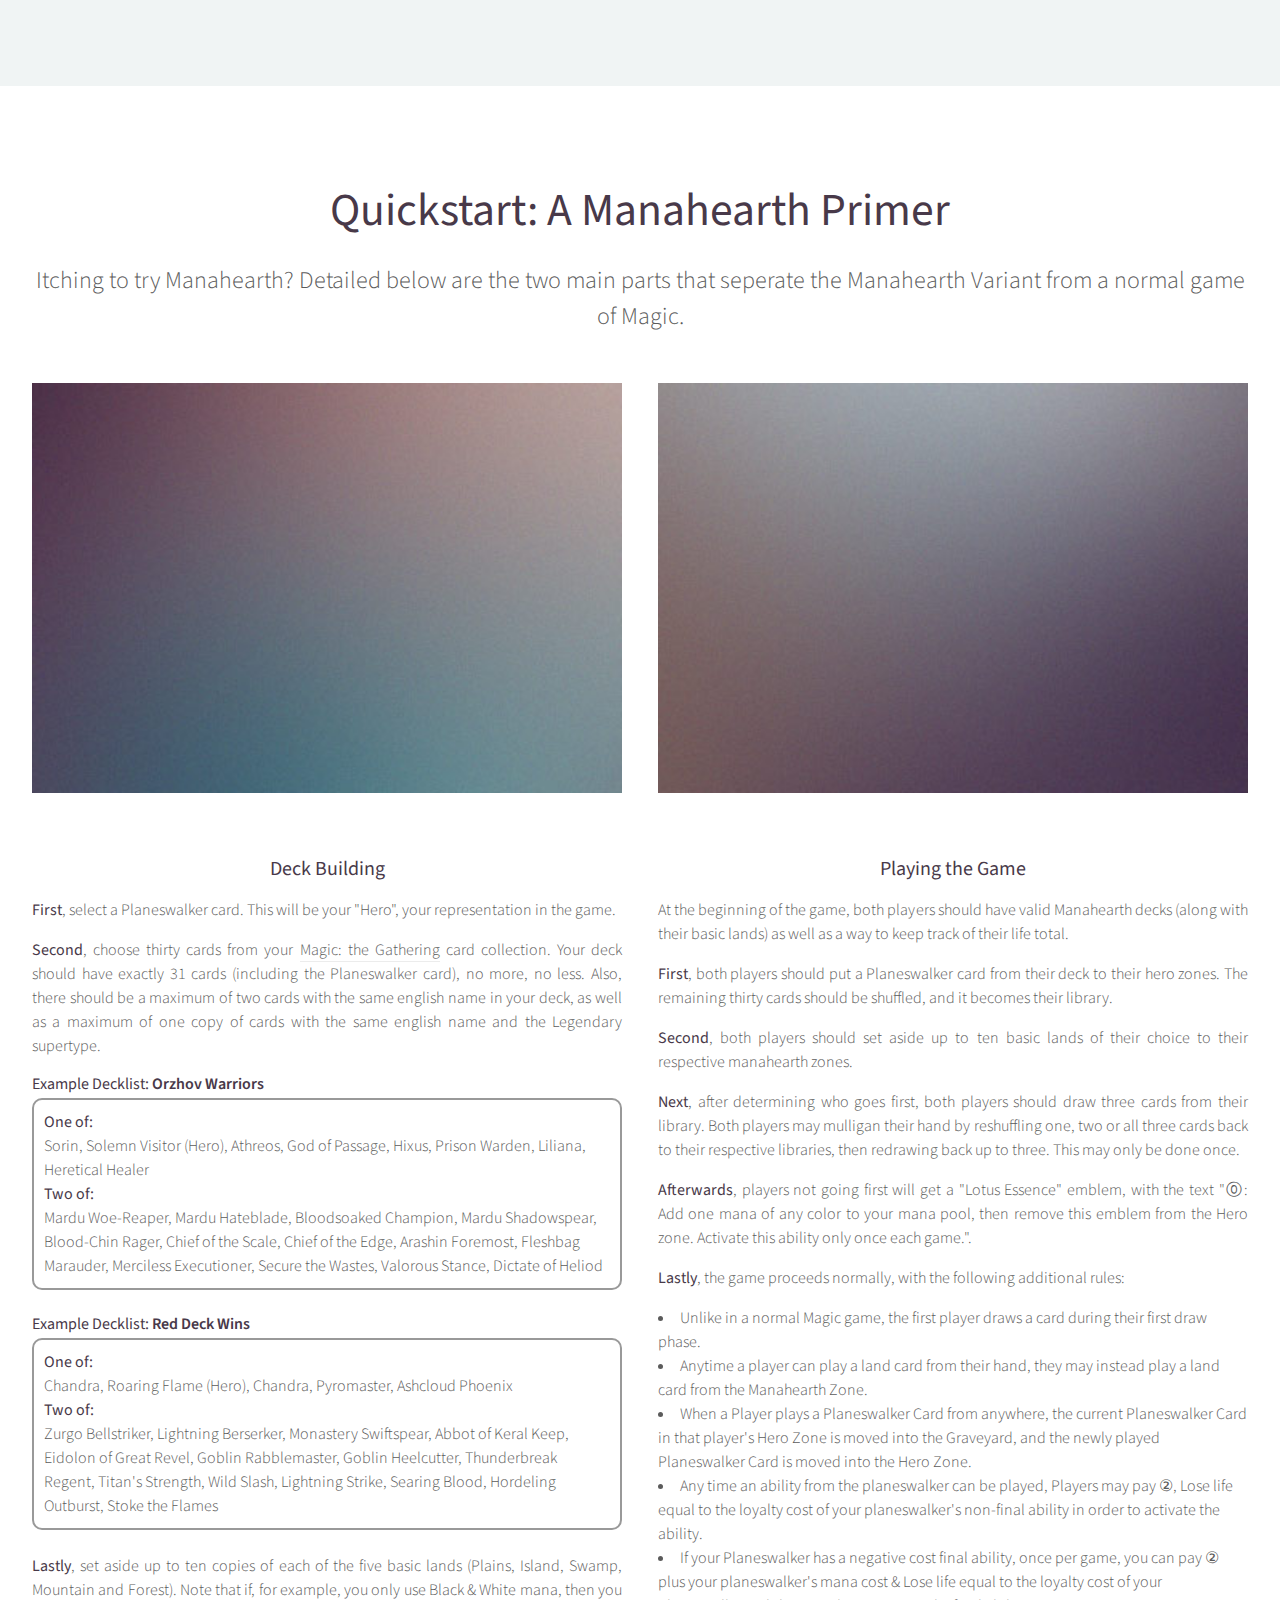
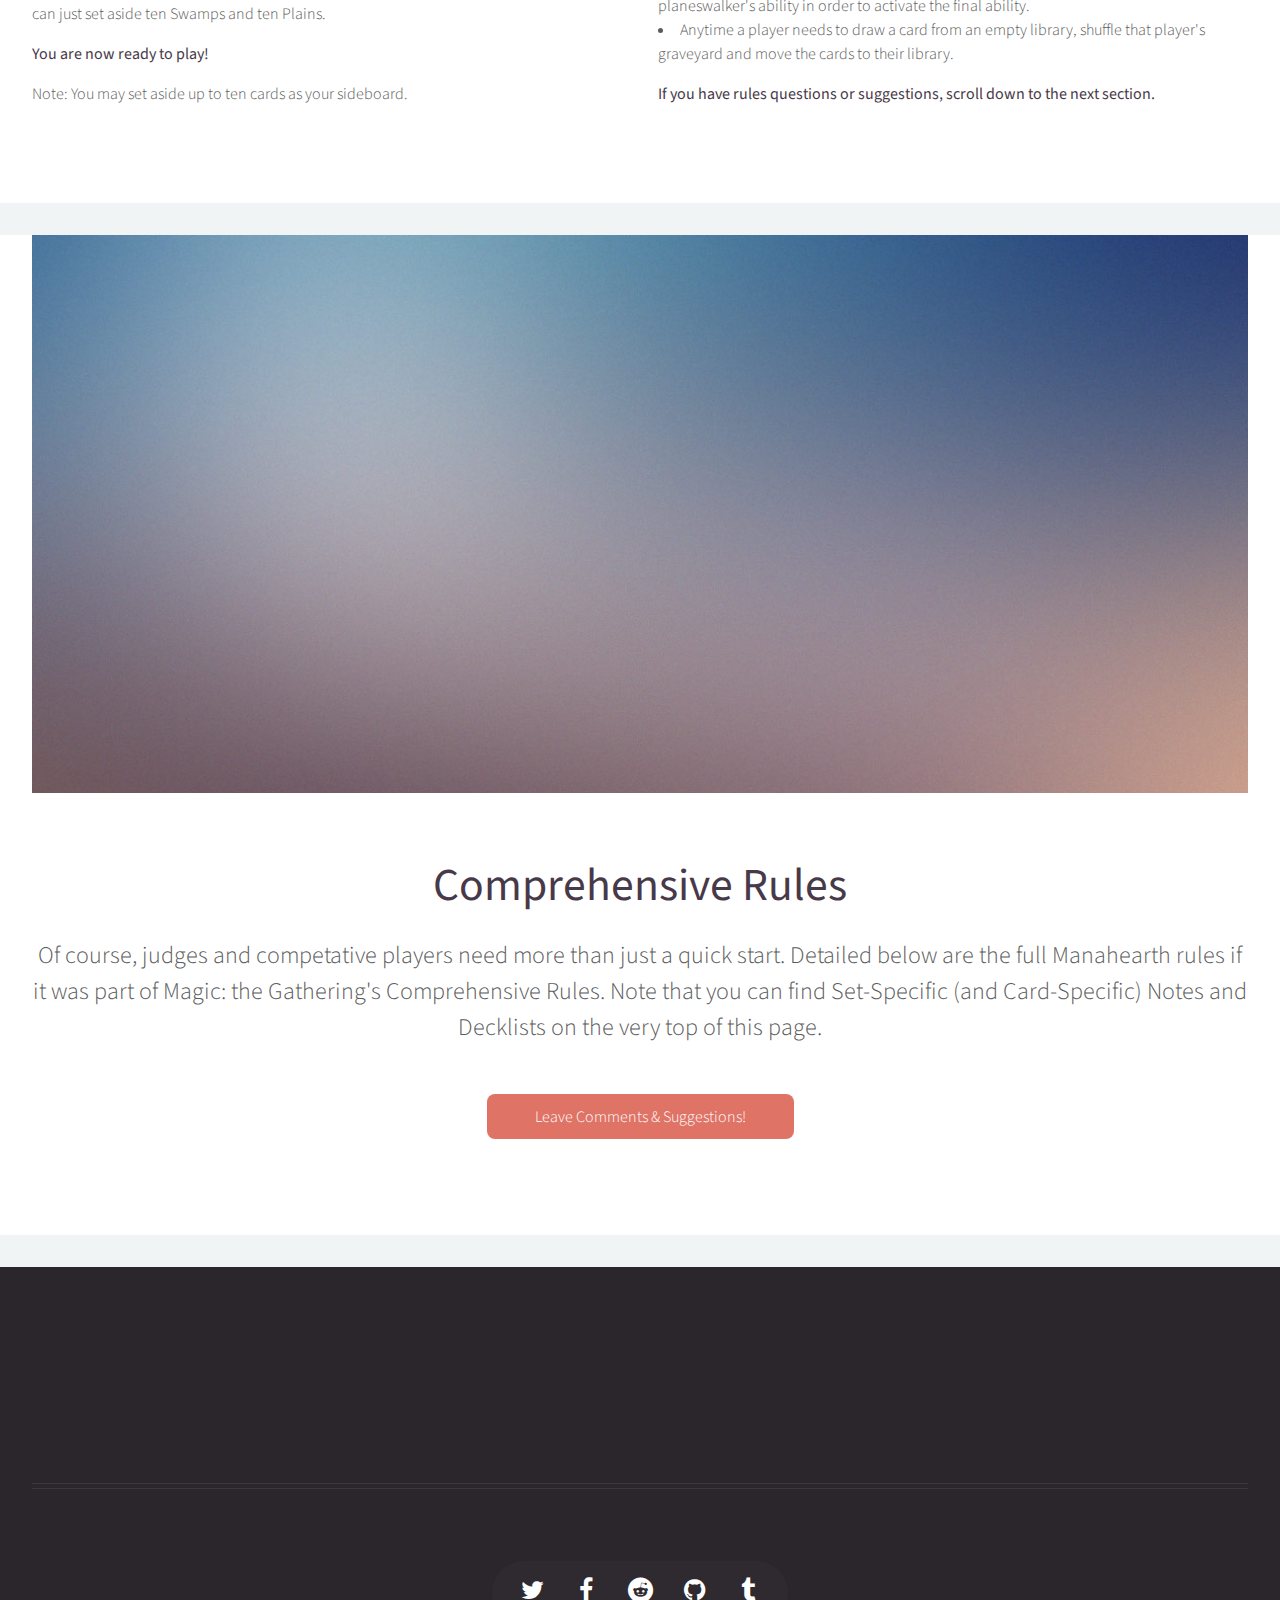
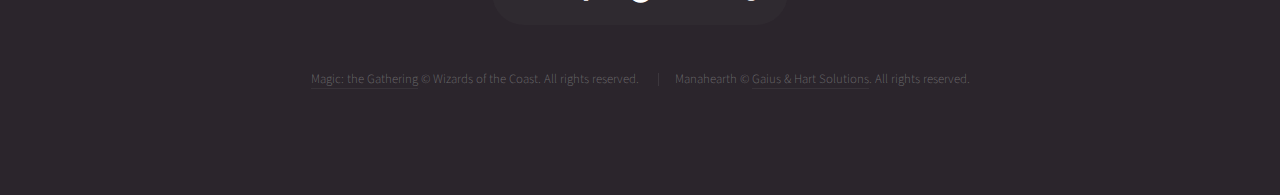
==== commit d80287a0: "Fix broken img srcs, add social links." ====
--- a/index.html
+++ b/index.html
@@ -316,12 +316,11 @@
                 <hr />
                 
                 <ul class="icons">
-                  <li><a href="#" class="icon fa-twitter"><span class="label">Twitter</span></a></li>
-                  <li><a href="#" class="icon fa-facebook"><span class="label">Facebook</span></a></li>
-                  <li><a href="#" class="icon fa-instagram"><span class="label">Instagram</span></a></li>
-                  <li><a href="#" class="icon fa-pinterest"><span class="label">Pinterest</span></a></li>
-                  <li><a href="#" class="icon fa-dribbble"><span class="label">Dribbble</span></a></li>
-                  <li><a href="#" class="icon fa-linkedin"><span class="label">Linkedin</span></a></li>
+                  <li><a href="https://twitter.com/Manahearth" class="icon fa-twitter"><span class="label">Twitter</span></a></li>
+                  <li><a href="https://www.facebook.com/pages/Manahearth/128815057468653" class="icon fa-facebook"><span class="label">Facebook</span></a></li>
+                  <li><a href="https://reddit.com/r/Manahearth" class="icon fa-reddit"><span class="label">Reddit</span></a></li>
+                  <li><a href="https://github.com/gaiusandhartsolutions/Manahearth" class="icon fa-github"><span class="label">Github</span></a></li>
+                  <li><a href="http://manahearth.tumblr.com" class="icon fa-tumblr"><span class="label">Tumblr</span></a></li>
                 </ul>
               </section>
 
